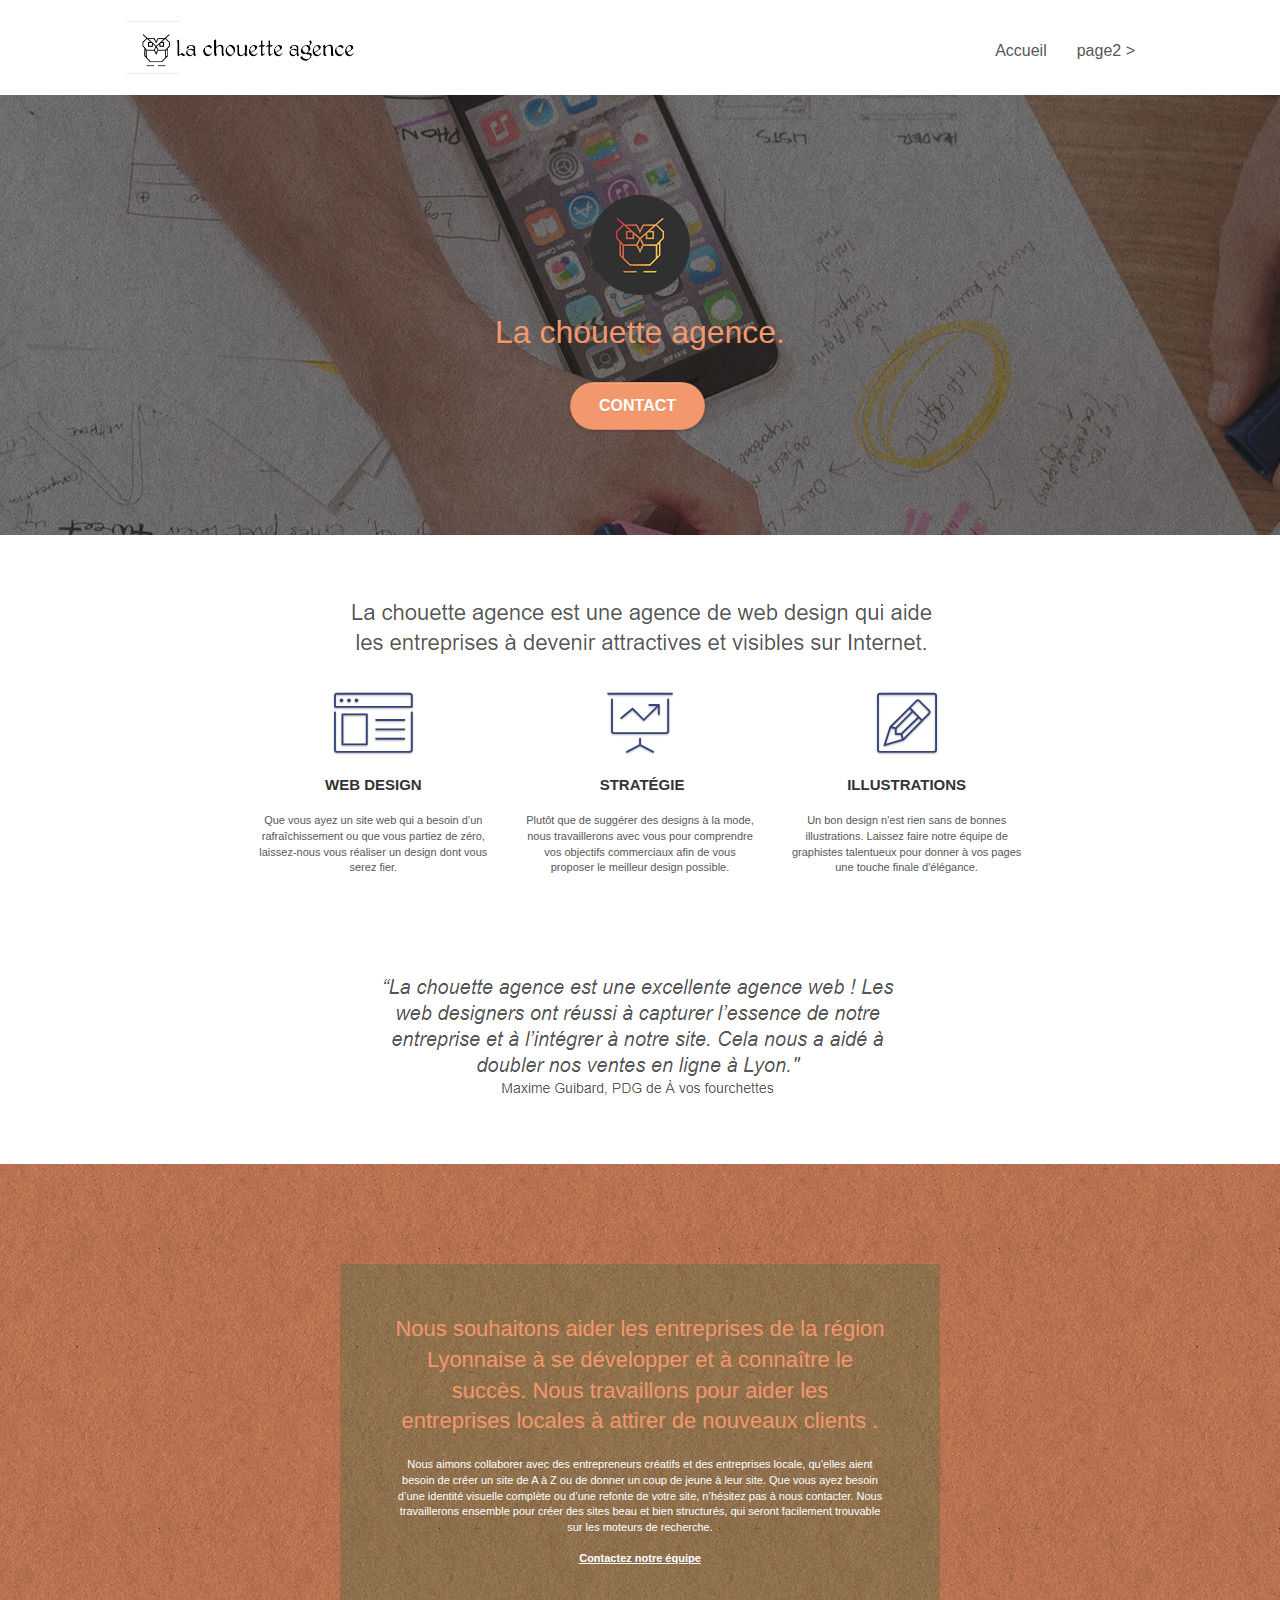
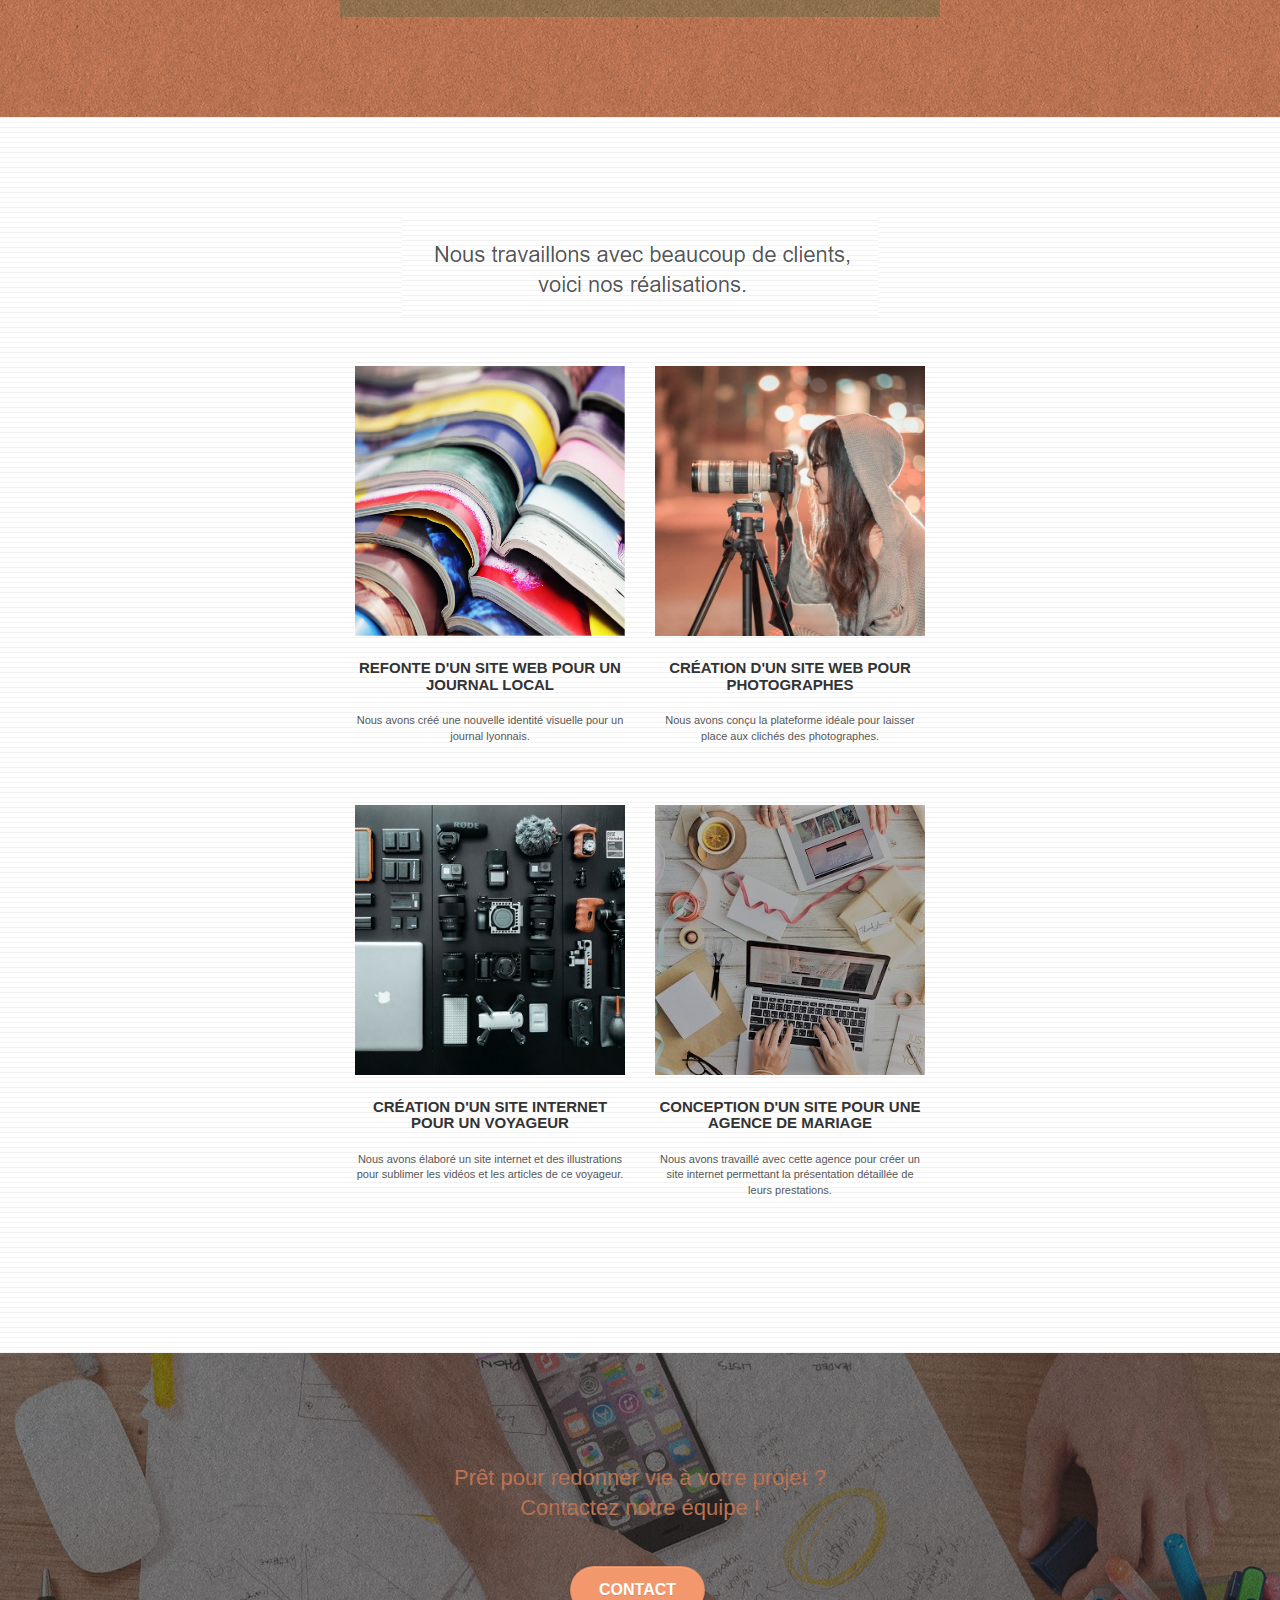
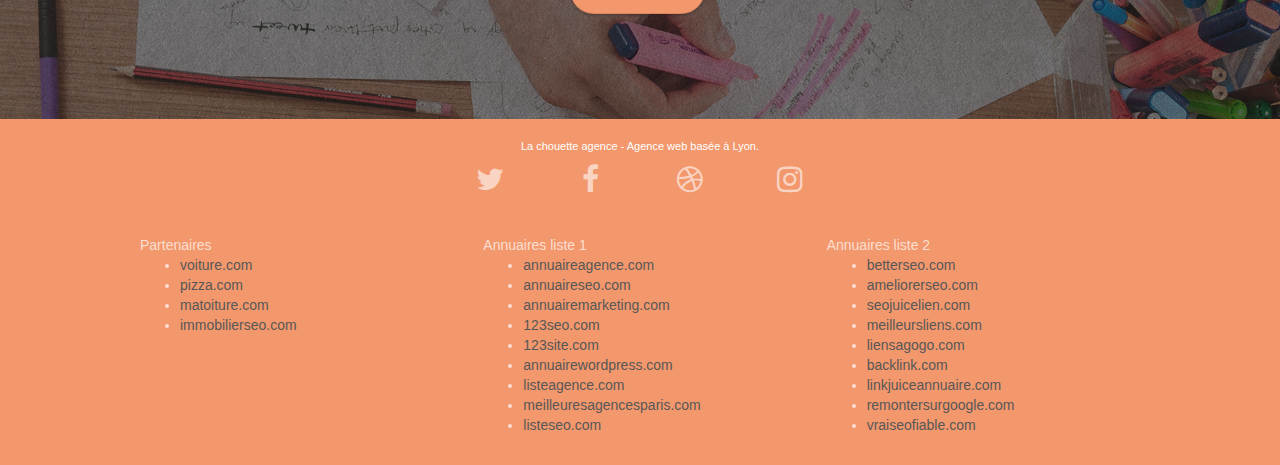
==== index.html @ 47a09cac "initial" ====
<!doctype html>
<html lang="Default">
<head>
    <meta charset="utf-8">
    <meta name="keywords" content="seo, google, site web, site internet, agence design paris, agence design, agence design,agence design,agence design,agence design,agence design,agence design,agence design,agence design">
    <meta name="description" content="">
    <meta name="viewport" content="width=device-width, initial-scale=1.0, viewport-fit=cover">
    <link rel="shortcut icon" type="image/png" href="favicon.jpg">
    
	<link rel="stylesheet" type="text/css" href="./css/bootstrap.css">
	<link rel="stylesheet" type="text/css" href="style.css">
	<link rel="stylesheet" type="text/css" href="./css/font-awesome.css">
	<link rel="stylesheet" type="text/css" href="./css/et-line.css">
	
    
	<script src="./js/jquery-2.1.0.js"></script>
	<script src="./js/bootstrap.js"></script>
	<script src="./js/blocs.js"></script>
	<script src="./js/jquery.touchSwipe.js" defer></script>
	<script src="./js/gmaps.js"></script>

    <title>.</title>

    
<!-- Analytics -->
 
<!-- Analytics END -->
    
</head>
<body>
<!-- Principal conteneur -->
<div class="page-container">
    
<!-- bloc-0 -->
<div class="bloc bgc-white l-bloc " id="bloc-0">
	<div class="container bloc-sm">

		<nav class="navbar row">
			<div class="navbar-header">
				<div class="keywords" style="color:#cccccc;font-size:1px;">Agence web à paris, stratégie web, web design, illustrations, design de site web, site web, web, internet, site internet, site</div>
				<a class="navbar-brand" href="index.html"><img src="img/la-chouette-agence.png" alt="paris web design logo agence web meilleure agence" height="40" /></a>
				<div class="keywords" style="color:#cccccc;font-size:1px;">Agence web à paris, stratégie web, web design, illustrations, design de site web, site web, web, internet, site internet, site</div>
				<button id="nav-toggle" type="button" class="ui-navbar-toggle navbar-toggle" data-toggle="collapse" data-target=".navbar-1">
					<span class="sr-only">Toggle navigation</span><span class="icon-bar"></span><span class="icon-bar"></span><span class="icon-bar"></span>
				</button>
			</div>
			<div class="collapse navbar-collapse navbar-1 special-dropdown-nav">
				<ul class="site-navigation nav navbar-nav">
					<li>
						<a href="index.html">Accueil</a>
					</li>
					<li>
					</li>
					<li>
						<a href="page2.html">page2 &gt;</a>
					</li>
				</ul>
			</div>
		</nav>
	</div>
</div>
<!-- bloc-0 END -->

<!-- bloc-1-presentation -->
<div class="bloc bgc-dark-slate-blue bg-banniere d-bloc bg-t-edge bloc-bg-texture texture-paper b-parallax" id="bloc-1-hero">
	<div class="container bloc-lg">
		<div class="row tight-width-whitespace">
			<div class="col-sm-12">
				<img src="img/logo.png" class="center-block image-resize-mode" width="100" alt="La chouette agence, agence web paris, création logo paris" />
				<h1 class="text-center hero-bloc-text tc-white ">
					La chouette agence.
				</h1>
				<div class="text-center">
					<a href="page2.html" class="btn btn-lg btn-clean btn-rd cta-hero btn-atomic-tangerine" id="cta-hero">Contact</a>
				</div>
			</div>
		</div>
	</div>
</div>
<!-- bloc-1-presentation END -->

<!-- bloc-2-services -->
<div class="bloc bgc-white l-bloc" id="bloc-2-services">
	<div class="container bloc-md">
		<div class="row">
			<div class="col-sm-12 text-center">
				<img alt="agence web, agence web paris, web design paris, stratégie web" src="img/title.png" />
			</div>
		</div>
		<div class="row voffset-lg med-width-whitespace">
			<div class="col-sm-4">
				<div class="text-center">
					<span class="et-icon-browser sm-shadow icon-dark-slate-blue icons icon-lg"></span>
				</div>
				<h3 class="mg-md text-center">
					Web design
				</h3>
				<p class="text-center ">
					Que vous ayez un site web qui a besoin d&rsquo;un rafraîchissement ou que vous partiez de zéro, laissez-nous vous réaliser un design dont vous serez fier.
				</p>
			</div>
			<div class="col-sm-4">
				<div class="text-center">
					<span class="et-icon-presentation sm-shadow icon-dark-slate-blue icons icon-lg"></span>
				</div>
				<h3 class="mg-md text-center">
					&nbsp;Stratégie
				</h3>
				<p class="text-center ">
					Plutôt que de suggérer des designs à la mode, nous travaillerons avec vous pour comprendre vos objectifs commerciaux afin de vous proposer le meilleur design possible.<br>
				</p>
			</div>
			<div class="col-sm-4">
				<div class="text-center">
					<span class="et-icon-edit sm-shadow icon-dark-slate-blue icons icon-lg"></span>
				</div>
				<h3 class="mg-md text-center">
					Illustrations
				</h3>
				<p class="text-center ">
					Un bon design n'est rien sans de bonnes illustrations. Laissez faire notre équipe de graphistes talentueux pour donner à vos pages une touche finale d'élégance.
				</p>
			</div>
		</div>
		<div class="row voffset-lg voffset">
			<div class="col-xs-12 col-md-8 col-md-offset-2 text-center">
				<img alt="agence web, agence web paris, web design paris, stratégie web" src="img/citation.png" />

			</div>
		</div>
	</div>
</div>
<!-- bloc-2-services END -->

<!-- bloc-3-what-i-do -->
<div class="bloc tc-white bgc-atomic-tangerine bg-presentation d-bloc bloc-bg-texture texture-paper b-parallax" id="bloc-3-what-i-do">
	<div class="container bloc-lg">
		<div class="row tight-width-whitespace black-background">
			<div class="col-sm-12">
				<h2 class="mg-md text-center tc-white">
					Nous souhaitons aider les entreprises de la région Lyonnaise à se développer et à connaître le succès. Nous travaillons pour aider les entreprises locales à attirer de nouveaux clients .<br>
				</h2>
				<p class="text-center white">
					Nous aimons collaborer avec des entrepreneurs créatifs et des entreprises locale, qu’elles aient besoin de créer un site de A à Z ou de donner un coup de jeune à leur site. Que vous ayez besoin d’une identité visuelle complète ou d’une refonte de votre site, n’hésitez pas à nous contacter. Nous travaillerons ensemble pour créer des sites beau et bien structurés, qui seront facilement trouvable sur les moteurs de recherche. <br><br><a class="ltc-white bold-link" href="page2.html">Contactez notre équipe</a><br>
				</p>
			</div>
		</div>
	</div>
</div>
<!-- bloc-3-what-i-do END -->

<!-- bloc-4-portfolio -->
<div class="bloc bgc-white bg-lines-h2-bg bg-repeat l-bloc" id="bloc-4-portfolio">
	<div class="container bloc-lg">
		<div class="row">
			<div class="col-sm-12 text-center">
				<img alt="agence web, agence web paris, web design paris, stratégie web" src="img/title2.png" />
			</div>
		</div>
		<div class="row tight-width-whitespace portfolio-row">
			<div class="col-sm-6">
				<a href="#" data-lightbox="img/1.jpg" data-gallery-id="gallery-1" data-caption="Refonte d'un site web pour un journal local" data-frame="snapshot-lb"><img src="img/1.jpg" alt="paris web design logo agence web meilleure agence et refonte site web journal" class="img-responsive portfolio-thumb" /></a>
				<h3 class="mg-md text-center">
					Refonte d'un site web pour un journal local
				</h3>
				<p class="text-center">
					Nous avons créé une nouvelle identité visuelle pour un journal lyonnais.
				</p>
			</div>
			<div class="col-sm-6">
				<a href="#" data-lightbox="img/2.jpg" data-gallery-id="gallery-1" data-caption="Création d'un site web pour photographes" data-frame="snapshot-lb"><img src="img/2.jpg" class="img-responsive portfolio-thumb" alt="paris web design logo agence web meilleure agence, Création d'un site web pour photographes" /></a>
				<h3 class="mg-md text-center">
					Création d'un site web pour photographes
				</h3>
				<p class="text-center">
					Nous avons conçu la plateforme idéale pour laisser place aux clichés des photographes.
				</p>
			</div>
		</div>
		<div class="row tight-width-whitespace portfolio-row">
			<div class="col-sm-6">
				<a href="#" data-lightbox="img/3.bmp" data-gallery-id="gallery-1" data-caption="Création d'un site internet pour un voyageur" data-frame="snapshot-lb"><img src="img/3.bmp" class="img-responsive portfolio-thumb" alt="paris web design logo agence web meilleure agence, Création d'un site web pour voyageur"/></a>
				<h3 class="mg-md text-center">
					Création d'un site internet pour un voyageur
				</h3>
				<p class="text-center">
					Nous avons élaboré un site internet et des illustrations pour sublimer les vidéos et les articles de ce voyageur.
				</p>
			</div>
			<div class="col-sm-6">
				<a href="#" data-lightbox="img/4.bmp" data-gallery-id="gallery-1" data-caption="Conception d'un site pour une agence de mariage" data-frame="snapshot-lb"><img src="img/4.bmp" class="img-responsive portfolio-thumb" alt="paris web design logo agence web meilleure agence, Création d'un site web pour agence de mariage" /></a>
				<h3 class="mg-md text-center">
					Conception d'un site pour une agence de mariage
				</h3>
				<p class="text-center">
					Nous avons travaillé avec cette agence pour créer un site internet permettant la présentation détaillée de leurs prestations.
				</p>
			</div>
		</div>
	</div>
</div>
<!-- bloc-4-portfolio END -->

<!-- bloc-5-cta -->
<div class="bloc bgc-dark-slate-blue bg-banniere d-bloc bloc-bg-texture texture-paper" id="bloc-5-cta">
	<div class="container bloc-lg">
		<div class="row">
			<h2 class="mg-md text-center tc-white">
				Prêt pour redonner vie à votre projet ?<br>Contactez notre équipe !
			</h2>
			<div class="col-sm-12 text-center">
				<a href="page2.html" class="btn btn-atomic-tangerine btn-clean btn-rd btn-lg cta-hero">Contact</a>
			</div>
		</div>
	</div>
</div>
<!-- bloc-5-cta END -->

<!-- Footer - bloc-8 -->
<div class="bloc bgc-atomic-tangerine d-bloc" id="bloc-8">
	<div class="container bloc-sm">
		<div class="row">
			<div class="col-sm-12">
				<p class="text-center white">
					La chouette agence - Agence web basée à Lyon.<br>
				</p>
				<div class="row row-no-gutters social">
					<div class="col-sm-3">
						<div class="text-center">
							<a class="social" href="index.html"><span class="fa fa-twitter icon-md"></span></a>
						</div>
					</div>
					<div class="col-sm-3">
						<div class="text-center">
							<a class="social" href="index.html"><span class="fa fa-facebook icon-md"></span></a>
						</div>
					</div>
					<div class="col-sm-3">
						<div class="text-center">
							<a class="social" href="index.html"><span class="fa fa-dribbble icon-md"></span></a>
						</div>
					</div>
					<div class="col-sm-3">
						<div class="text-center">
							<a class="social" href="index.html"><span class="fa fa-instagram icon-md"></span></a>
						</div>
					</div>
					<div class="keywords" style="color:#F3976C;">Agence web à paris, stratégie web, web design, illustrations, design de site web, site web, web, internet, site internet, site</div>
				</div>
				<div class="row">
					<div class="col-sm-4">
						Partenaires
							<ul>
								<li><a href="voiture.com">voiture.com</a></li>
								<li><a href="pizza.com">pizza.com</a></li>
								<li><a href="matoiture.com">matoiture.com</a></li>
								<li><a href="immobilierseo.com">immobilierseo.com</a></li>
							</ul>		
					</div>
					<div class="col-sm-4">
						Annuaires liste 1
						<ul>
							<li><a href="annuaireagence.com">annuaireagence.com</a></li>
							<li><a href="annuaireseo.com">annuaireseo.com</a></li>
							<li><a href="annuairemarketing.com">annuairemarketing.com</a></li>
							<li><a href="123seoture.com">123seo.com</a></li>
							<li><a href="123site.com">123site.com</a></li>
							<li><a href="annuairewordpress.com">annuairewordpress.com</a></li>
							<li><a href="listeagence.com">listeagence.com</a></li>
							<li><a href="meilleuresagencesparis.com">meilleuresagencesparis.com</a></li>
							<li><a href="listeseo.com">listeseo.com</a></li>
						</ul>
					</div>
					<div class="col-sm-4">
						Annuaires liste 2
						<ul>
							<li><a href="betterseo.com">betterseo.com</a></li>
							<li><a href="ameliorerseo.com">ameliorerseo.com</a></li>
							<li><a href="seojuicelien.com">seojuicelien.com</a></li>
							<li><a href="meilleursliens.com">meilleursliens.com</a></li>
							<li><a href="liensagogo.com">liensagogo.com</a></li>
							<li><a href="backlink.com">backlink.com</a></li>
							<li><a href="linkjuiceannuaire.com">linkjuiceannuaire.com</a></li>
							<li><a href="remontersurgoogle.com">remontersurgoogle.com</a></li>
							<li><a href="vraiseofiable.com">vraiseofiable.com</a></li>
						</ul>
					</div>
				</div>
			</div>
		</div>
	</div>
</div>
<!-- Footer - bloc-8 END -->

</div>
<!-- Principal conteneur END -->
    

</body>
</html>
---- style.css ----
body {
    margin: 0;
    padding: 0;
    background: #FFF;
    overflow-x: hidden;
    -webkit-font-smoothing: antialiased;
    -moz-osx-font-smoothing: grayscale;
}

a,
button {
    transition: all .3s ease-in-out;
    outline: none!important;
}

a:hover {
    text-decoration: none;
    cursor: pointer;
}

#page-loading-blocs-notifaction {
    position: fixed;
    top: 0;
    bottom: 0;
    width: 100%;
    z-index: 100000;
    background: #FFFFFF url("img/pageload-spinner.gif") no-repeat center center;
}

.bloc {
    width: 100%;
    clear: both;
    background: 50% 50% no-repeat;
    padding: 0 50px;
    -webkit-background-size: cover;
    -moz-background-size: cover;
    -o-background-size: cover;
    background-size: cover;
    position: relative;
}

.bloc .container {
    padding-left: 0;
    padding-right: 0;
}

.bloc-lg {
    padding: 100px 50px;
}

.bloc-md {
    padding: 50px;
}

.bloc-sm {
    padding: 20px 50px;
}

.bg-center,
.bg-l-edge,
.bg-r-edge,
.bg-t-edge,
.bg-b-edge,
.bg-tl-edge,
.bg-bl-edge,
.bg-tr-edge,
.bg-br-edge,
.bg-repeat {
    -webkit-background-size: auto!important;
    -moz-background-size: auto!important;
    -o-background-size: auto!important;
    background-size: auto!important;
}

.bg-repeat {
    background: repeat;
}

.bg-t-edge {
    background: top no-repeat;
}

.bloc-bg-texture::before {
    content: "";
    background-size: 2px 2px;
    position: absolute;
    top: 0;
    bottom: 0;
    left: 0;
    right: 0;
}

.texture-paper::before {
    background: url("img/texture-paper.png");
    background-size: 280px 280px;
}

.b-parallax {
    background-attachment: fixed;
}

.d-bloc {
    color: rgba(255, 255, 255, .7);
}

.d-bloc button:hover {
    color: rgba(255, 255, 255, .9);
}

.d-bloc .icon-round,
.d-bloc .icon-square,
.d-bloc .icon-rounded,
.d-bloc .icon-semi-rounded-a,
.d-bloc .icon-semi-rounded-b {
    border-color: rgba(255, 255, 255, .9);
}

.d-bloc .divider-h span {
    border-color: rgba(255, 255, 255, .2);
}

.d-bloc .a-btn,
.d-bloc .navbar a,
.d-bloc .navbar-brand,
.d-bloc a .icon-sm,
.d-bloc a .icon-md,
.d-bloc a .icon-lg,
.d-bloc a .icon-xl,
.d-bloc h1 a,
.d-bloc h2 a,
.d-bloc h3 a,
.d-bloc h4 a,
.d-bloc h5 a,
.d-bloc h6 a,
.d-bloc p a {
    color: rgba(255, 255, 255, .6);
}

.d-bloc .a-btn:hover,
.d-bloc .navbar a:hover,
.d-bloc .navbar-brand:hover,
.d-bloc a:hover .icon-sm,
.d-bloc a:hover .icon-md,
.d-bloc a:hover .icon-lg,
.d-bloc a:hover .icon-xl,
.d-bloc h1 a:hover,
.d-bloc h2 a:hover,
.d-bloc h3 a:hover,
.d-bloc h4 a:hover,
.d-bloc h5 a:hover,
.d-bloc h6 a:hover,
.d-bloc p a:hover {
    color: rgba(255, 255, 255, 1);
}

.d-bloc .navbar-toggle .icon-bar {
    background: rgba(255, 255, 255, 1);
}

.d-bloc .btn-wire,
.d-bloc .btn-wire:hover {
    color: rgba(255, 255, 255, 1);
    border-color: rgba(255, 255, 255, 1);
}

.d-bloc .panel {
    color: rgba(0, 0, 0, .5);
}

.d-bloc .panel button:hover {
    color: rgba(0, 0, 0, .7);
}

.d-bloc .panel icon {
    border-color: rgba(0, 0, 0, .7);
}

.d-bloc .panel .divider-h span {
    border-color: rgba(0, 0, 0, .1);
}

.d-bloc .panel .a-btn {
    color: rgba(0, 0, 0, .6);
}

.d-bloc .panel .a-btn:hover {
    color: rgba(0, 0, 0, 1);
}

.d-bloc .panel .btn-wire,
.d-bloc .panel .btn-wire:hover {
    color: rgba(0, 0, 0, .7);
    border-color: rgba(0, 0, 0, .3);
}

.d-bloc .panel,
.l-bloc {
    color: rgba(0, 0, 0, .5);
}

.d-bloc .panel button:hover,
.l-bloc button:hover {
    color: rgba(0, 0, 0, .7);
}

.l-bloc .icon-round,
.l-bloc .icon-square,
.l-bloc .icon-rounded,
.l-bloc .icon-semi-rounded-a,
.l-bloc .icon-semi-rounded-b {
    border-color: rgba(0, 0, 0, .7);
}

.d-bloc .panel .divider-h span,
.l-bloc .divider-h span {
    border-color: rgba(0, 0, 0, .1);
}

.d-bloc .panel .a-btn,
.l-bloc .a-btn,
.l-bloc .navbar a,
.l-bloc .navbar-brand,
.l-bloc a .icon-sm,
.l-bloc a .icon-md,
.l-bloc a .icon-lg,
.l-bloc a .icon-xl,
.l-bloc h1 a,
.l-bloc h2 a,
.l-bloc h3 a,
.l-bloc h4 a,
.l-bloc h5 a,
.l-bloc h6 a,
.l-bloc p a {
    color: rgba(0, 0, 0, .6);
}

.d-bloc .panel .a-btn:hover,
.l-bloc .a-btn:hover,
.l-bloc .navbar a:hover,
.l-bloc .navbar-brand:hover,
.l-bloc a:hover .icon-sm,
.l-bloc a:hover .icon-md,
.l-bloc a:hover .icon-lg,
.l-bloc a:hover .icon-xl,
.l-bloc h1 a:hover,
.l-bloc h2 a:hover,
.l-bloc h3 a:hover,
.l-bloc h4 a:hover,
.l-bloc h5 a:hover,
.l-bloc h6 a:hover,
.l-bloc p a:hover {
    color: rgba(0, 0, 0, 1);
}

.l-bloc .navbar-toggle .icon-bar {
    color: rgba(0, 0, 0, .6);
}

.d-bloc .panel .btn-wire,
.d-bloc .panel .btn-wire:hover,
.l-bloc .btn-wire,
.l-bloc .btn-wire:hover {
    color: rgba(0, 0, 0, .7);
    border-color: rgba(0, 0, 0, .3);
}

.voffset {
    margin-top: 30px;
}

.voffset-lg {
    margin-top: 80px;
}

.row-no-gutters {
    margin-right: 0;
    margin-left: 0;
}

.row.row-no-gutters > [class^="col-"],
.row.row-no-gutters > [class*=" col-"] {
    padding-right: 0;
    padding-left: 0;
}

#bloc-1-hero h1 {
    font-size: 32px;
}

.navbar {
    margin-bottom: 0;
    z-index: 1;
}

.navbar-brand {
    height: auto;
    padding: 3px 15px;
    font-size: 25px;
    font-weight: normal;
    font-weight: 600;
    line-height: 44px;
}

.navbar-brand img {
    max-height: 200px;
    margin: 0 5px 0 0;
    display: inline;
}

.navbar-brand img[src$=svg] {
    min-width: 100px;
}

.nav-center .navbar-brand img {
    margin: 0;
}

.navbar .nav {
    padding-top: 2px;
    margin-right: -16px;
    float: right;
    z-index: 1;
}

.nav > li {
    float: left;
    margin-top: 4px;
    font-size: 16px;
}

.navbar-nav .open .dropdown-menu > li > a {
    text-align: inherit;
}

.nav > li a:hover,
.nav > li a:focus {
    background: transparent;
}

.navbar-toggle {
    margin: 10px 10px 0 0;
    border: 0px;
}

.navbar-toggle:hover {
    background: transparent!important;
}

.navbar-toggle .icon-bar {
    background-color: rgba(0, 0, 0, .5);
    width: 26px;
}

.nav-invert .navbar .nav {
    float: left;
}

.nav-invert .navbar-header,
.nav-invert .navbar-brand {
    float: right;
    position: relative;
    z-index: 2;
}

@media (min-width: 768px) {
    .site-navigation {
        position: absolute;
        top: 50%;
        right: 20px;
        transform: translate(0, -50%);
        -webkit-transform: translateY(-50%);
    }
    .nav > li .dropdown-menu a,
    .nav > li .dropdown-menu a:hover {
        color: #484848;
    }
    .nav-invert .site-navigation {
        left: 0;
        right: 0;
    }
    .nav-center {
        text-align: center;
    }
    .nav-center .navbar-header {
        width: 100%;
    }
    .nav-center .navbar-header,
    .nav-center .navbar-brand,
    .nav-center .nav > li {
        float: none;
        display: inline-block;
    }
    .nav-center .site-navigation {
        position: relative;
        width: 100%;
        right: 0;
        margin-right: 0px;
        margin-top: 20px;
    }
    .nav-center.mini-nav .navbar-toggle {
        float: none;
        margin: 10px auto 0;
    }
}

.nav > li > .dropdown a {
    background: none!important;
    display: block;
    padding: 14px 15px;
}

nav .caret {
    margin: 0 5px;
}

.dropdown-menu .dropdown-menu {
    top: -8px;
    left: 100%;
}

.dropdown-menu .dropmenu-flow-right {
    top: 100%;
    left: 0;
    margin-left: -1px;
    border-top-left-radius: 0;
    border-top-right-radius: 0;
}

.dropdown-menu .dropdown span {
    border: 4px solid black;
    border-top-color: transparent;
    border-right-color: transparent;
    border-bottom-color: transparent;
    margin: 6px -5px 0 0!important;
    float: right;
}

.mg-md {
    margin-top: 10px;
    margin-bottom: 20px;
}

.mg-lg {
    margin-top: 10px;
    margin-bottom: 40px;
}

.btn {
    margin: 0 5px 5px 0;
}

.btn.pull-right {
    margin: 0 0 5px 5px;
}

.btn-d,
.btn-d:hover,
.btn-d:focus {
    color: #FFF;
    background: rgba(0, 0, 0, .3);
}

button {
    outline: none!important;
}

.btn-rd {
    border-radius: 40px;
}

.btn-clean {
    border: 1px solid rgba(0, 0, 0, .08);
    border-bottom-color: rgba(0, 0, 0, .1);
    text-shadow: 0 1px 0 rgba(0, 0, 1, .1);
    box-shadow: 0 1px 3px rgba(0, 0, 1, .25), inset 0 1px 0 0 rgba(255, 255, 255, .15);
}

.icon-md {
    font-size: 30px!important;
}

.icon-lg {
    font-size: 60px!important;
}

.sm-shadow {
    text-shadow: 0 1px 2px rgba(0, 0, 0, .3);
}

.panel-sq,
.panel-sq .panel-heading,
.panel-sq .panel-footer {
    border-radius: 0;
}

.panel-rd {
    border-radius: 30px;
}

.panel-rd .panel-heading {
    border-radius: 29px 29px 0 0;
}

.panel-rd .panel-footer {
    border-radius: 0 0 29px 29px;
}

.form-control {
    border-color: rgba(0, 0, 0, .1);
    box-shadow: none;
}

.scrollToTop {
    width: 40px;
    height: 40px;
    position: fixed;
    bottom: 20px;
    right: 20px;
    opacity: 0;
    z-index: 500;
    transition: all .3s ease-in-out;
}

.scrollToTop span {
    margin-top: 6px;
}

.showScrollTop {
    font-size: 14px;
    opacity: 1;
}

a[data-lightbox] {
    position: relative;
    display: block;
    text-align: center;
}

a[data-lightbox]:hover::before {
    content: "+";
    font-family: "HelveticaNeue-Light", "Helvetica Neue Light", "Helvetica Neue", Helvetica, Arial;
    font-size: 32px;
    width: 50px;
    height: 50px;
    margin-left: -25px;
    border-radius: 50%;
    background: rgba(0, 0, 0, .6);
    color: #FFF;
    font-weight: 100;
    z-index: 1;
    position: absolute;
    top: 50%;
    transform: translateY(-50%);
    -webkit-transform: translateY(-50%);
}

a[data-lightbox]:hover img {
    opacity: 0.6;
    -webkit-animation-fill-mode: none;
    animation-fill-mode: none;
}

#lightbox-modal {
    display: flex;
    align-items: center;
}

#lightbox-modal .modal-dialog {
    width: 90%;
    max-width: 900px;
    margin: 0 auto 0;
}

#lightbox-modal .modal-dialog img {
    max-height: 90vh;
    margin: 0 auto;
}

.lightbox-caption {
    padding: 20px;
    color: #FFF;
    background: rgba(0, 0, 0, .5);
    position: absolute;
    left: 15px;
    right: 15px;
    bottom: 5px;
}

.close-lightbox {
    color: #FFF;
    font-size: 30px;
    position: absolute;
    top: 20px;
    right: 20px;
    z-index: 20;
    background: rgba(0, 0, 0, .5);
    border: none;
    line-height: 30px;
    padding: 0 9px 5px;
    opacity: 0.3;
}

.close-lightbox:hover,
.next-lightbox:hover,
.prev-lightbox:hover {
    opacity: 1.0;
    color: #FFF;
}

.next-lightbox,
.prev-lightbox {
    font-size: 20px;
    color: rgba(255, 255, 255, .9);
    background: rgba(0, 0, 0, .5);
    transition: all .2s ease-in-out;
    position: absolute;
    top: 45%;
    z-index: 1;
    opacity: 0.4;
}

.next-lightbox {
    padding: 6px 8px 1px 13px;
    right: 25px;
}

.prev-lightbox {
    padding: 6px 13px 1px 10px;
    left: 25px;
}

.snapshot-lb .modal-body {
    padding-bottom: 45px;
}

.snapshot-lb .lightbox-caption {
    padding: 0;
    color: rgba(0, 0, 0, .5);
    background: none;
}

h1,
h2,
h3,
h4,
h5,
h6,
p,
label,
.btn,
a {
    font-family: "helvetica";
    font-weight: 400;
    color: #575757!important;
}

.container {
    max-width: 1000px;
}

.hero-bloc-text {
    font-size: 38px;
}

.hero-bloc-text-sub {
    font-size: 36px;
}

.statement-bloc-text {
    line-height: 26px;
    font-style: italic;
    font-size: 20px;
    text-align: center;
    font-weight: lighter;
    max-width: 520px;
    margin: auto auto auto auto;
}

p {
    font-size: 11px;
}

.tight-width-whitespace {
    max-width: 600px;
    margin: auto auto auto auto;
}

.h1 {
    font-size: 20px;
    font-family: "Open Sans";
}

.cta-hero {
    margin-top: 22px;
    color: #FFFFFF!important;
    text-transform: uppercase;
    padding: 12px 28px 12px 28px;
    font-size: 16px;
    font-weight: 700;
}

.social {
    max-width: 400px;
    margin: auto auto auto auto;
}

h2 {
    font-size: 22px;
    line-height: 1.4em;
}

h3 {
    font-size: 15px;
    text-transform: uppercase;
    font-weight: 700;
    color: #333333!important;
}

.med-width-whitespace {
    max-width: 800px;
    margin: auto auto auto auto;
    box-shadow: 0px 0px 0px #000000;
}

h1 {
    color: #333333!important;
}

h4 {
    color: #333333!important;
}

.icons {
    margin-bottom: 14px;
    margin-top: 24px;
}

.white {
    color: #FFFFFF!important;
}

.portfolio-thumb {
    margin-bottom: 24px;
}

.portfolio-row {
    margin-bottom: 44px;
    margin-top: 50px;
}

.avatar {
    box-shadow: 0px 4px 9px rgba(0, 0, 0, 0.3);
}

.black-background {
    background-color: rgba(165, 147, 99, 0.7);
    padding: 40px 40px 40px 40px;
}

.bold-link {
    font-weight: 900;
    text-decoration: underline!important;
}

.bgc-white {
    background-color: #FFFFFF;
}

.bgc-dark-slate-blue {
    background-color: #364577;
}

.bgc-atomic-tangerine {
    background-color: #F3976C;
}

.tc-white {
    color: #F3976C!important;     /*##########*/
}

.btn-atomic-tangerine {
    background: #F3976C;
    color: #FFFFFF!important;
}

.btn-atomic-tangerine:hover {
    background: #c27956!important;
    color: #FFFFFF!important;
}

.ltc-white {
    color: #FFFFFF!important;
}

.ltc-white:hover {
    color: #cccccc!important;
}

.ltc-atomic-tangerine {
    color: #F3976C!important;
}

.ltc-atomic-tangerine:hover {
    color: #c27956!important;
}

.icon-dark-slate-blue {
    color: #364577!important;
    border-color: #364577!important;
}

.bg-dots-bg {
    background-image: url("img/dots-bg.png");
}

.bg-lines-h2-bg {
    background-image: url("img/lines-h2-bg.png");
}

.bg-banniere {
    background-image: url("img/la-chouette-agence-banniere.jpg");
}

.bg-presentation {
    background-image: url("img/image-de-presentation.bmp");
}

@media (max-width: 1024px) {
    .bloc {
        padding-left: 20px;
        padding-right: 20px;
    }
    .bloc.full-width-bloc,
    .bloc-tile-2.full-width-bloc .container,
    .bloc-tile-3.full-width-bloc .container,
    .bloc-tile-4.full-width-bloc .container {
        padding-left: 0;
        padding-right: 0;
    }
}

@media (max-width: 992px) and (min-width: 768px) {
    .navbar .nav {
        max-width: 80%
    }
    .nav-center.navbar .nav {
        max-width: 100%
    }
}

@media only screen and (min-device-width: 768px) and (max-device-width: 1024px) and (orientation: landscape) {
    .b-parallax {
        background-attachment: scroll;
    }
}

@media only screen and (min-device-width: 1024px) and (max-device-width: 1366px) and (-webkit-min-device-pixel-ratio: 1.5) {
    .b-parallax {
        background-attachment: scroll;
    }
}

@media (max-width: 991px) {
    .container {
        width: 100%;
    }
    .b-parallax {
        background-attachment: scroll;
    }
    .page-container,
    #hero-bloc {
        overflow-x: hidden;
        position: relative;
    }
    .bloc {
        padding-left: constant(safe-area-inset-left);
        padding-right: constant(safe-area-inset-right);
    }
    .bloc-group,
    .bloc-group .bloc {
        display: block;
        width: 100%;
    }
    .bloc-fill-screen .fill-bloc-top-edge,
    .bloc-fill-screen .fill-bloc-bottom-edge {
        padding: 0 20px;
        padding-left: constant(safe-area-inset-left);
        padding-right: constant(safe-area-inset-right);
    }
}

@media (max-width: 767px) {
    .page-container {
        overflow-x: hidden;
        position: relative;
    }
    h1,
    h2,
    h3,
    h4,
    h5,
    h6,
    p,
    #disqus_thread {
        padding-left: 10px!important;
        padding-right: 10px!important;
    }
    .b-parallax {
        background-attachment: scroll;
    }
    .navbar .nav {
        padding-top: 0;
        border-top: 1px solid rgba(0, 0, 0, .2);
        float: none!important;
    }
    .navbar.row {
        margin-left: 0;
        margin-right: 0;
    }
    .site-navigation {
        position: inherit;
        transform: none;
        -webkit-transform: none;
        -ms-transform: none;
    }
    .nav > li {
        margin-top: 0;
        border-bottom: 1px solid rgba(0, 0, 0, .1);
        background: rgba(0, 0, 0, .05);
        text-align: left;
        padding-left: 15px;
        width: 100%;
    }
    .nav > li:hover {
        background: rgba(0, 0, 0, .08);
    }
    .dropdown .dropdown a .caret {
        float: none;
        margin: 5px 0 0 10px!important;
        border: 4px solid black;
        border-bottom-color: transparent;
        border-right-color: transparent;
        border-left-color: transparent;
    }
    #hero-bloc .navbar .nav {
        background: rgba(0, 0, 0, .8);
    }
    #hero-bloc .navbar .nav a {
        color: rgba(255, 255, 255, .6);
    }
    .hero {
        padding: 50px 0;
    }
    .hero-nav {
        left: -1px;
        right: -1px;
    }
    .navbar-collapse {
        padding: 0;
        overflow-x: hidden;
        -webkit-box-shadow: none;
        box-shadow: none;
    }
    .navbar-brand img {
        max-height: 40px;
        width: auto;
    }
    .nav-invert .navbar-header {
        float: none;
        width: 100%;
    }
    .nav-invert .navbar-toggle {
        float: left;
        margin-left: 10px;
    }
    .bloc {
        padding-left: 0;
        padding-right: 0;
    }
    .bloc-xxl,
    .bloc-xl,
    .bloc-lg {
        padding: 40px 0;
    }
    .bloc-sm,
    .bloc-md {
        padding-left: 0;
        padding-right: 0;
    }
    .bloc-tile-2 .container,
    .bloc-tile-3 .container,
    .bloc-tile-4 .container,
    .bloc-fill-screen .fill-bloc-top-edge,
    .bloc-fill-screen .fill-bloc-bottom-edge {
        padding-left: 0;
        padding-right: 0;
    }
    .a-block {
        padding: 0 10px;
    }
    .btn-dwn {
        display: none;
    }
    .voffset {
        margin-top: 5px;
    }
    .voffset-md {
        margin-top: 20px;
    }
    .voffset-lg {
        margin-top: 30px;
    }
    form {
        padding: 5px;
    }
    .close-lightbox {
        display: inline-block;
    }
    .blocsapp-device-iphone5 {
        background-size: 216px 425px;
        padding-top: 60px;
        width: 216px;
        height: 425px;
    }
    .blocsapp-device-iphone5 img {
        width: 180px;
        height: 320px;
    }
}

@media (max-width: 400px) {
    .bloc {
        padding-left: 0;
        padding-right: 0;
    }
}

@media (max-width: 767px) {
    .bloc-mob-center-text {
        text-align: center;
    }
}
---- css/et-line.css ----
@font-face {
    font-family: et-line;
    src: url(../fonts/et-line.eot);
    src: url(../fonts/et-line.eot?#iefix) format('embedded-opentype'), url(../fonts/et-line.woff) format('woff'), url(../fonts/et-line.ttf) format('truetype'), url(../fonts/et-line.svg#et-line) format('svg');
    font-weight: 400;
    font-style: normal
}

.et-icon-adjustments,
.et-icon-alarmclock,
.et-icon-anchor,
.et-icon-aperture,
.et-icon-attachment,
.et-icon-bargraph,
.et-icon-basket,
.et-icon-beaker,
.et-icon-bike,
.et-icon-book-open,
.et-icon-briefcase,
.et-icon-browser,
.et-icon-calendar,
.et-icon-camera,
.et-icon-caution,
.et-icon-chat,
.et-icon-circle-compass,
.et-icon-clipboard,
.et-icon-clock,
.et-icon-cloud,
.et-icon-compass,
.et-icon-desktop,
.et-icon-dial,
.et-icon-document,
.et-icon-documents,
.et-icon-download,
.et-icon-dribbble,
.et-icon-edit,
.et-icon-envelope,
.et-icon-expand,
.et-icon-facebook,
.et-icon-flag,
.et-icon-focus,
.et-icon-gears,
.et-icon-genius,
.et-icon-gift,
.et-icon-global,
.et-icon-globe,
.et-icon-googleplus,
.et-icon-grid,
.et-icon-happy,
.et-icon-hazardous,
.et-icon-heart,
.et-icon-hotairballoon,
.et-icon-hourglass,
.et-icon-key,
.et-icon-laptop,
.et-icon-layers,
.et-icon-lifesaver,
.et-icon-lightbulb,
.et-icon-linegraph,
.et-icon-linkedin,
.et-icon-lock,
.et-icon-magnifying-glass,
.et-icon-map,
.et-icon-map-pin,
.et-icon-megaphone,
.et-icon-mic,
.et-icon-mobile,
.et-icon-newspaper,
.et-icon-notebook,
.et-icon-paintbrush,
.et-icon-paperclip,
.et-icon-pencil,
.et-icon-phone,
.et-icon-picture,
.et-icon-pictures,
.et-icon-piechart,
.et-icon-presentation,
.et-icon-pricetags,
.et-icon-printer,
.et-icon-profile-female,
.et-icon-profile-male,
.et-icon-puzzle,
.et-icon-quote,
.et-icon-recycle,
.et-icon-refresh,
.et-icon-ribbon,
.et-icon-rss,
.et-icon-sad,
.et-icon-scissors,
.et-icon-scope,
.et-icon-search,
.et-icon-shield,
.et-icon-speedometer,
.et-icon-strategy,
.et-icon-streetsign,
.et-icon-tablet,
.et-icon-target,
.et-icon-telescope,
.et-icon-toolbox,
.et-icon-tools,
.et-icon-tools-2,
.et-icon-trophy,
.et-icon-tumblr,
.et-icon-twitter,
.et-icon-upload,
.et-icon-video,
.et-icon-wallet,
.et-icon-wine {
    font-family: et-line;
    speak: none;
    font-style: normal;
    font-weight: 400;
    font-variant: normal;
    text-transform: none;
    line-height: 1;
    -webkit-font-smoothing: antialiased;
    -moz-osx-font-smoothing: grayscale;
    display: inline-block
}

.et-icon-mobile:before {
    content: "\e000"
}

.et-icon-laptop:before {
    content: "\e001"
}

.et-icon-desktop:before {
    content: "\e002"
}

.et-icon-tablet:before {
    content: "\e003"
}

.et-icon-phone:before {
    content: "\e004"
}

.et-icon-document:before {
    content: "\e005"
}

.et-icon-documents:before {
    content: "\e006"
}

.et-icon-search:before {
    content: "\e007"
}

.et-icon-clipboard:before {
    content: "\e008"
}

.et-icon-newspaper:before {
    content: "\e009"
}

.et-icon-notebook:before {
    content: "\e00a"
}

.et-icon-book-open:before {
    content: "\e00b"
}

.et-icon-browser:before {
    content: "\e00c"
}

.et-icon-calendar:before {
    content: "\e00d"
}

.et-icon-presentation:before {
    content: "\e00e"
}

.et-icon-picture:before {
    content: "\e00f"
}

.et-icon-pictures:before {
    content: "\e010"
}

.et-icon-video:before {
    content: "\e011"
}

.et-icon-camera:before {
    content: "\e012"
}

.et-icon-printer:before {
    content: "\e013"
}

.et-icon-toolbox:before {
    content: "\e014"
}

.et-icon-briefcase:before {
    content: "\e015"
}

.et-icon-wallet:before {
    content: "\e016"
}

.et-icon-gift:before {
    content: "\e017"
}

.et-icon-bargraph:before {
    content: "\e018"
}

.et-icon-grid:before {
    content: "\e019"
}

.et-icon-expand:before {
    content: "\e01a"
}

.et-icon-focus:before {
    content: "\e01b"
}

.et-icon-edit:before {
    content: "\e01c"
}

.et-icon-adjustments:before {
    content: "\e01d"
}

.et-icon-ribbon:before {
    content: "\e01e"
}

.et-icon-hourglass:before {
    content: "\e01f"
}

.et-icon-lock:before {
    content: "\e020"
}

.et-icon-megaphone:before {
    content: "\e021"
}

.et-icon-shield:before {
    content: "\e022"
}

.et-icon-trophy:before {
    content: "\e023"
}

.et-icon-flag:before {
    content: "\e024"
}

.et-icon-map:before {
    content: "\e025"
}

.et-icon-puzzle:before {
    content: "\e026"
}

.et-icon-basket:before {
    content: "\e027"
}

.et-icon-envelope:before {
    content: "\e028"
}

.et-icon-streetsign:before {
    content: "\e029"
}

.et-icon-telescope:before {
    content: "\e02a"
}

.et-icon-gears:before {
    content: "\e02b"
}

.et-icon-key:before {
    content: "\e02c"
}

.et-icon-paperclip:before {
    content: "\e02d"
}

.et-icon-attachment:before {
    content: "\e02e"
}

.et-icon-pricetags:before {
    content: "\e02f"
}

.et-icon-lightbulb:before {
    content: "\e030"
}

.et-icon-layers:before {
    content: "\e031"
}

.et-icon-pencil:before {
    content: "\e032"
}

.et-icon-tools:before {
    content: "\e033"
}

.et-icon-tools-2:before {
    content: "\e034"
}

.et-icon-scissors:before {
    content: "\e035"
}

.et-icon-paintbrush:before {
    content: "\e036"
}

.et-icon-magnifying-glass:before {
    content: "\e037"
}

.et-icon-circle-compass:before {
    content: "\e038"
}

.et-icon-linegraph:before {
    content: "\e039"
}

.et-icon-mic:before {
    content: "\e03a"
}

.et-icon-strategy:before {
    content: "\e03b"
}

.et-icon-beaker:before {
    content: "\e03c"
}

.et-icon-caution:before {
    content: "\e03d"
}

.et-icon-recycle:before {
    content: "\e03e"
}

.et-icon-anchor:before {
    content: "\e03f"
}

.et-icon-profile-male:before {
    content: "\e040"
}

.et-icon-profile-female:before {
    content: "\e041"
}

.et-icon-bike:before {
    content: "\e042"
}

.et-icon-wine:before {
    content: "\e043"
}

.et-icon-hotairballoon:before {
    content: "\e044"
}

.et-icon-globe:before {
    content: "\e045"
}

.et-icon-genius:before {
    content: "\e046"
}

.et-icon-map-pin:before {
    content: "\e047"
}

.et-icon-dial:before {
    content: "\e048"
}

.et-icon-chat:before {
    content: "\e049"
}

.et-icon-heart:before {
    content: "\e04a"
}

.et-icon-cloud:before {
    content: "\e04b"
}

.et-icon-upload:before {
    content: "\e04c"
}

.et-icon-download:before {
    content: "\e04d"
}

.et-icon-target:before {
    content: "\e04e"
}

.et-icon-hazardous:before {
    content: "\e04f"
}

.et-icon-piechart:before {
    content: "\e050"
}

.et-icon-speedometer:before {
    content: "\e051"
}

.et-icon-global:before {
    content: "\e052"
}

.et-icon-compass:before {
    content: "\e053"
}

.et-icon-lifesaver:before {
    content: "\e054"
}

.et-icon-clock:before {
    content: "\e055"
}

.et-icon-aperture:before {
    content: "\e056"
}

.et-icon-quote:before {
    content: "\e057"
}

.et-icon-scope:before {
    content: "\e058"
}

.et-icon-alarmclock:before {
    content: "\e059"
}

.et-icon-refresh:before {
    content: "\e05a"
}

.et-icon-happy:before {
    content: "\e05b"
}

.et-icon-sad:before {
    content: "\e05c"
}

.et-icon-facebook:before {
    content: "\e05d"
}

.et-icon-twitter:before {
    content: "\e05e"
}

.et-icon-googleplus:before {
    content: "\e05f"
}

.et-icon-rss:before {
    content: "\e060"
}

.et-icon-tumblr:before {
    content: "\e061"
}

.et-icon-linkedin:before {
    content: "\e062"
}

.et-icon-dribbble:before {
    content: "\e063"
}
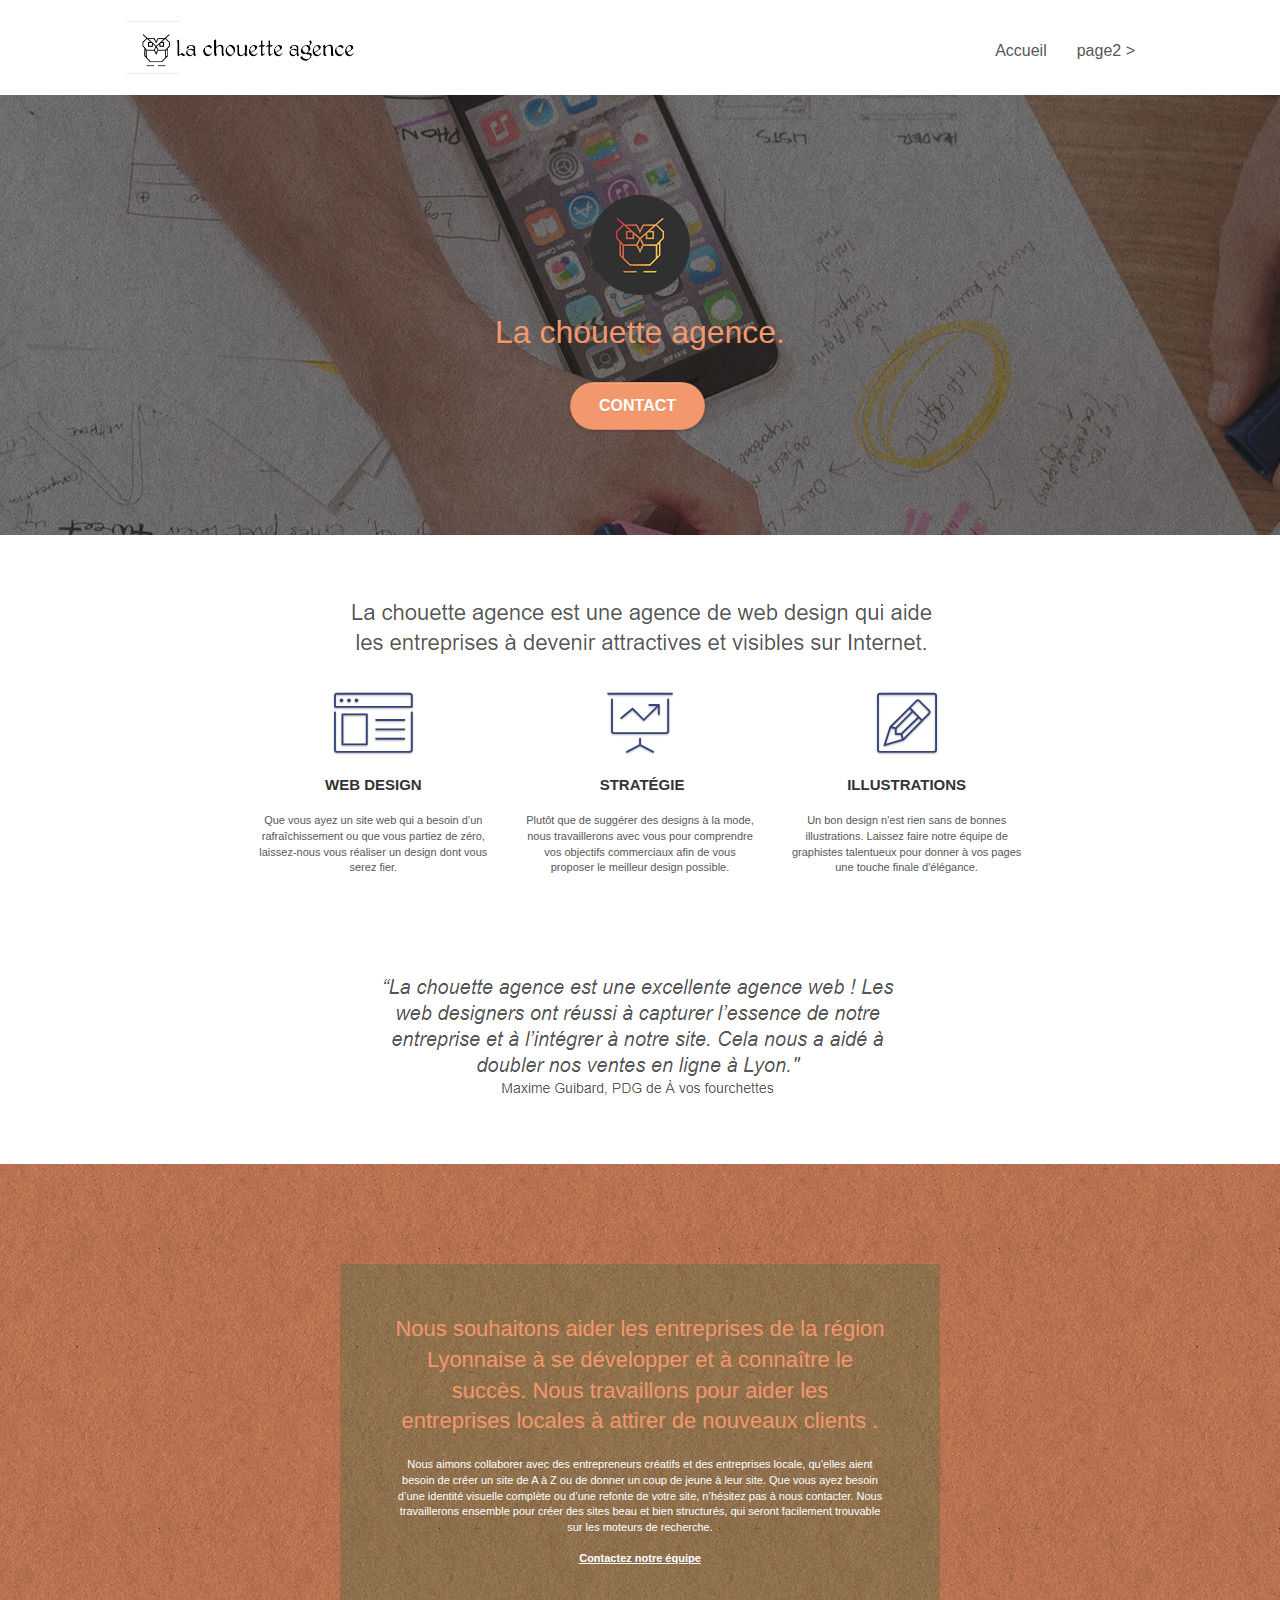
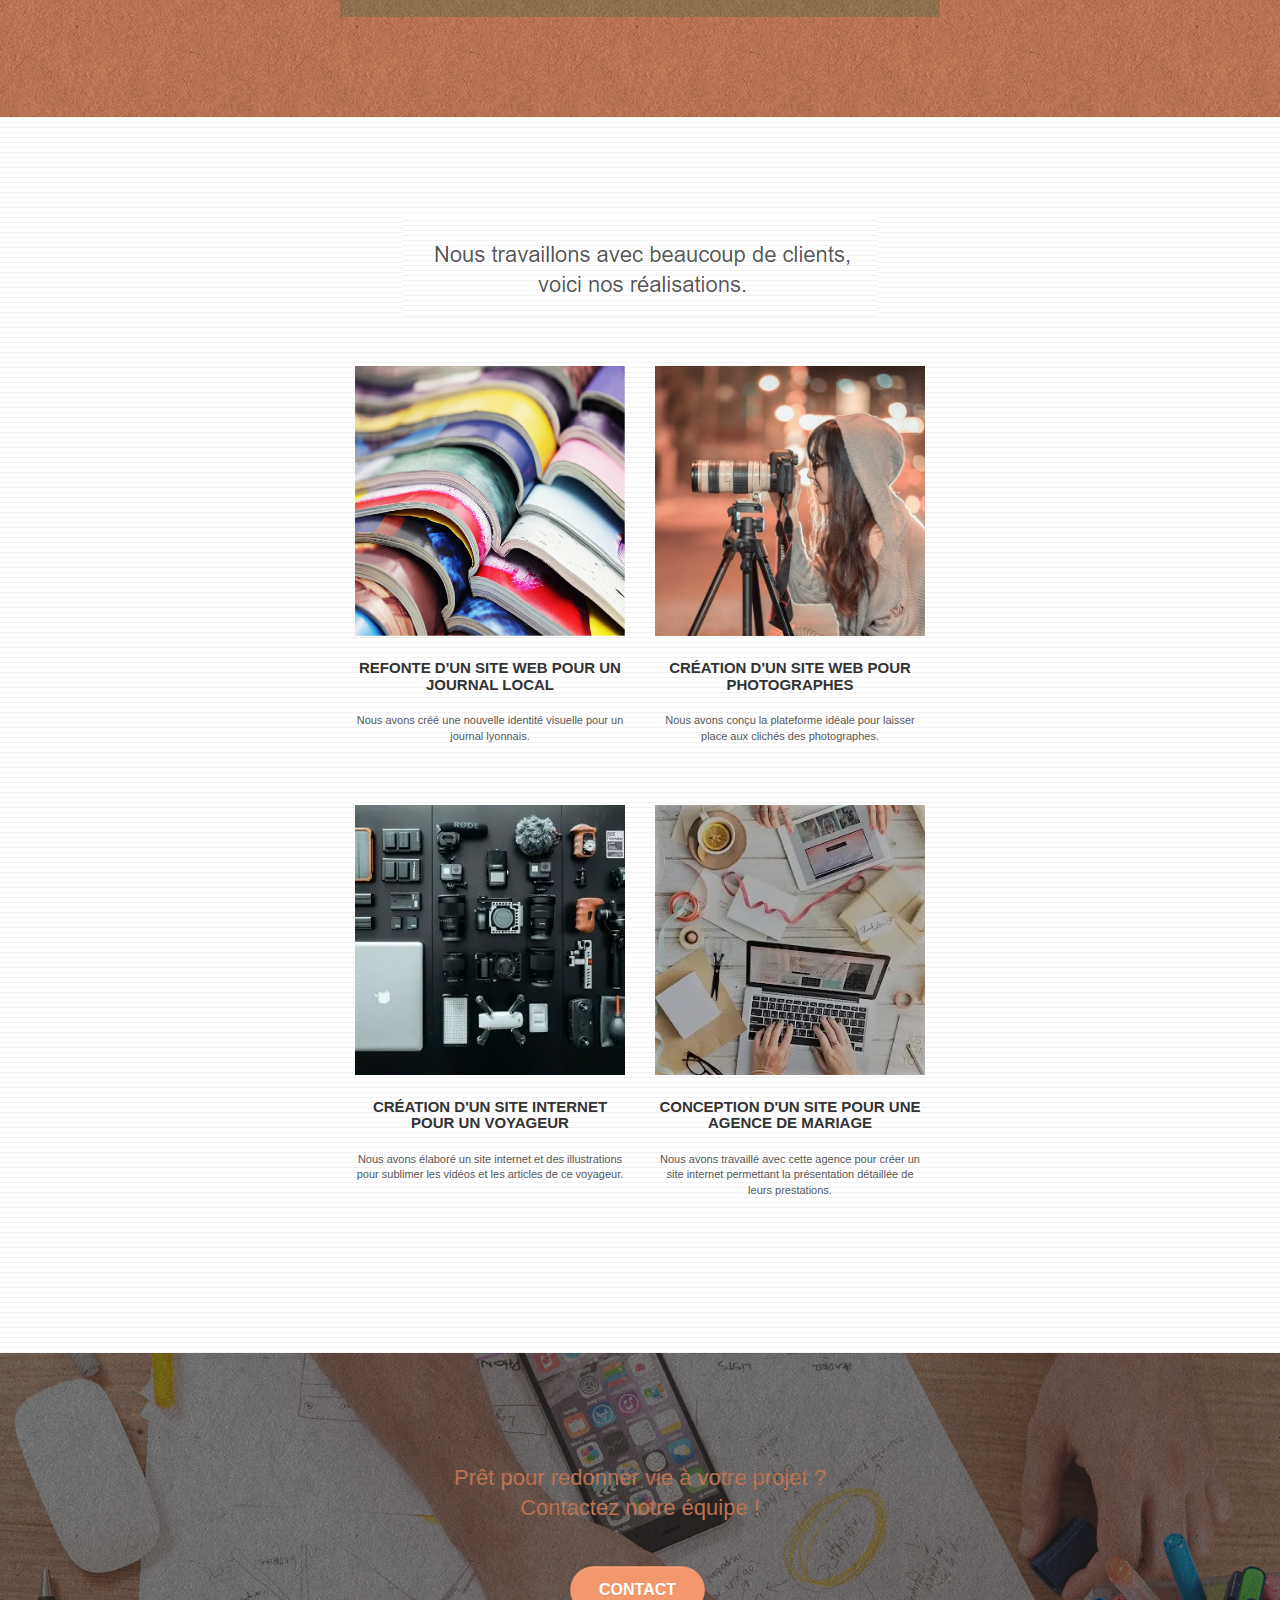
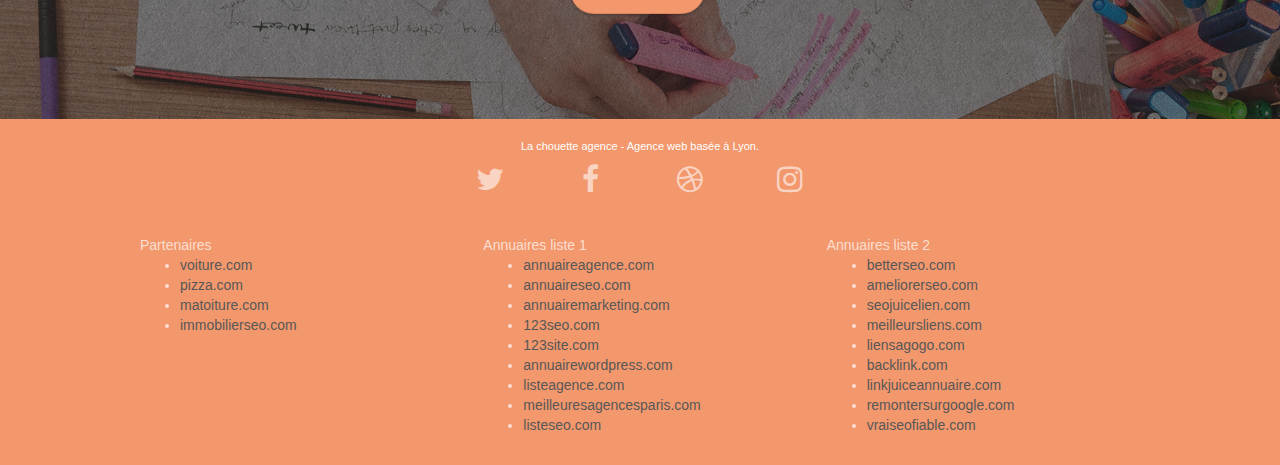
==== commit a0fd2af4: "modification format img bmp to webp reduce png" ====
--- a/index.html
+++ b/index.html
@@ -37,9 +37,9 @@
 
 		<nav class="navbar row">
 			<div class="navbar-header">
-				<div class="keywords" style="color:#cccccc;font-size:1px;">Agence web à paris, stratégie web, web design, illustrations, design de site web, site web, web, internet, site internet, site</div>
+<!--Mauvaise pratique-->				<div class="keywords" style="color:#cccccc;font-size:1px;">Agence web à paris, stratégie web, web design, illustrations, design de site web, site web, web, internet, site internet, site</div>
 				<a class="navbar-brand" href="index.html"><img src="img/la-chouette-agence.png" alt="paris web design logo agence web meilleure agence" height="40" /></a>
-				<div class="keywords" style="color:#cccccc;font-size:1px;">Agence web à paris, stratégie web, web design, illustrations, design de site web, site web, web, internet, site internet, site</div>
+<!--Mauvaise pratique-->				<div class="keywords" style="color:#cccccc;font-size:1px;">Agence web à paris, stratégie web, web design, illustrations, design de site web, site web, web, internet, site internet, site</div>
 				<button id="nav-toggle" type="button" class="ui-navbar-toggle navbar-toggle" data-toggle="collapse" data-target=".navbar-1">
 					<span class="sr-only">Toggle navigation</span><span class="icon-bar"></span><span class="icon-bar"></span><span class="icon-bar"></span>
 				</button>
@@ -52,7 +52,7 @@
 					<li>
 					</li>
 					<li>
-						<a href="page2.html">page2 &gt;</a>
+						<a href="page2.html">page2 &gt;</a><!--######intitulé lien-->
 					</li>
 				</ul>
 			</div>
@@ -66,7 +66,7 @@
 	<div class="container bloc-lg">
 		<div class="row tight-width-whitespace">
 			<div class="col-sm-12">
-				<img src="img/logo.png" class="center-block image-resize-mode" width="100" alt="La chouette agence, agence web paris, création logo paris" />
+				<img src="img/logo.png" class="center-block image-resize-mode" width="100" alt="La chouette agence, agence web paris, création logo paris" /><!--######localisation-->
 				<h1 class="text-center hero-bloc-text tc-white ">
 					La chouette agence.
 				</h1>
@@ -179,7 +179,7 @@
 		</div>
 		<div class="row tight-width-whitespace portfolio-row">
 			<div class="col-sm-6">
-				<a href="#" data-lightbox="img/3.bmp" data-gallery-id="gallery-1" data-caption="Création d'un site internet pour un voyageur" data-frame="snapshot-lb"><img src="img/3.bmp" class="img-responsive portfolio-thumb" alt="paris web design logo agence web meilleure agence, Création d'un site web pour voyageur"/></a>
+				<a href="#" data-lightbox="img/3.webp" data-gallery-id="gallery-1" data-caption="Création d'un site internet pour un voyageur" data-frame="snapshot-lb"><img src="img/3.webp" class="img-responsive portfolio-thumb" alt="paris web design logo agence web meilleure agence, Création d'un site web pour voyageur"/></a>
 				<h3 class="mg-md text-center">
 					Création d'un site internet pour un voyageur
 				</h3>
@@ -188,7 +188,7 @@
 				</p>
 			</div>
 			<div class="col-sm-6">
-				<a href="#" data-lightbox="img/4.bmp" data-gallery-id="gallery-1" data-caption="Conception d'un site pour une agence de mariage" data-frame="snapshot-lb"><img src="img/4.bmp" class="img-responsive portfolio-thumb" alt="paris web design logo agence web meilleure agence, Création d'un site web pour agence de mariage" /></a>
+				<a href="#" data-lightbox="img/4.webp" data-gallery-id="gallery-1" data-caption="Conception d'un site pour une agence de mariage" data-frame="snapshot-lb"><img src="img/4.webp" class="img-responsive portfolio-thumb" alt="paris web design logo agence web meilleure agence, Création d'un site web pour agence de mariage" /></a>
 				<h3 class="mg-md text-center">
 					Conception d'un site pour une agence de mariage
 				</h3>
@@ -245,7 +245,7 @@
 							<a class="social" href="index.html"><span class="fa fa-instagram icon-md"></span></a>
 						</div>
 					</div>
-					<div class="keywords" style="color:#F3976C;">Agence web à paris, stratégie web, web design, illustrations, design de site web, site web, web, internet, site internet, site</div>
+<!--???? -->	<div class="keywords" style="color:#F3976C;">Agence web à paris, stratégie web, web design, illustrations, design de site web, site web, web, internet, site internet, site</div>
 				</div>
 				<div class="row">
 					<div class="col-sm-4">
--- a/style.css
+++ b/style.css
@@ -822,7 +822,7 @@
 }
 
 .bg-presentation {
-    background-image: url("img/image-de-presentation.bmp");
+    background-image: url("img/image-de-presentation.webp"); /*####### reduire la taille*/
 }
 
 @media (max-width: 1024px) {
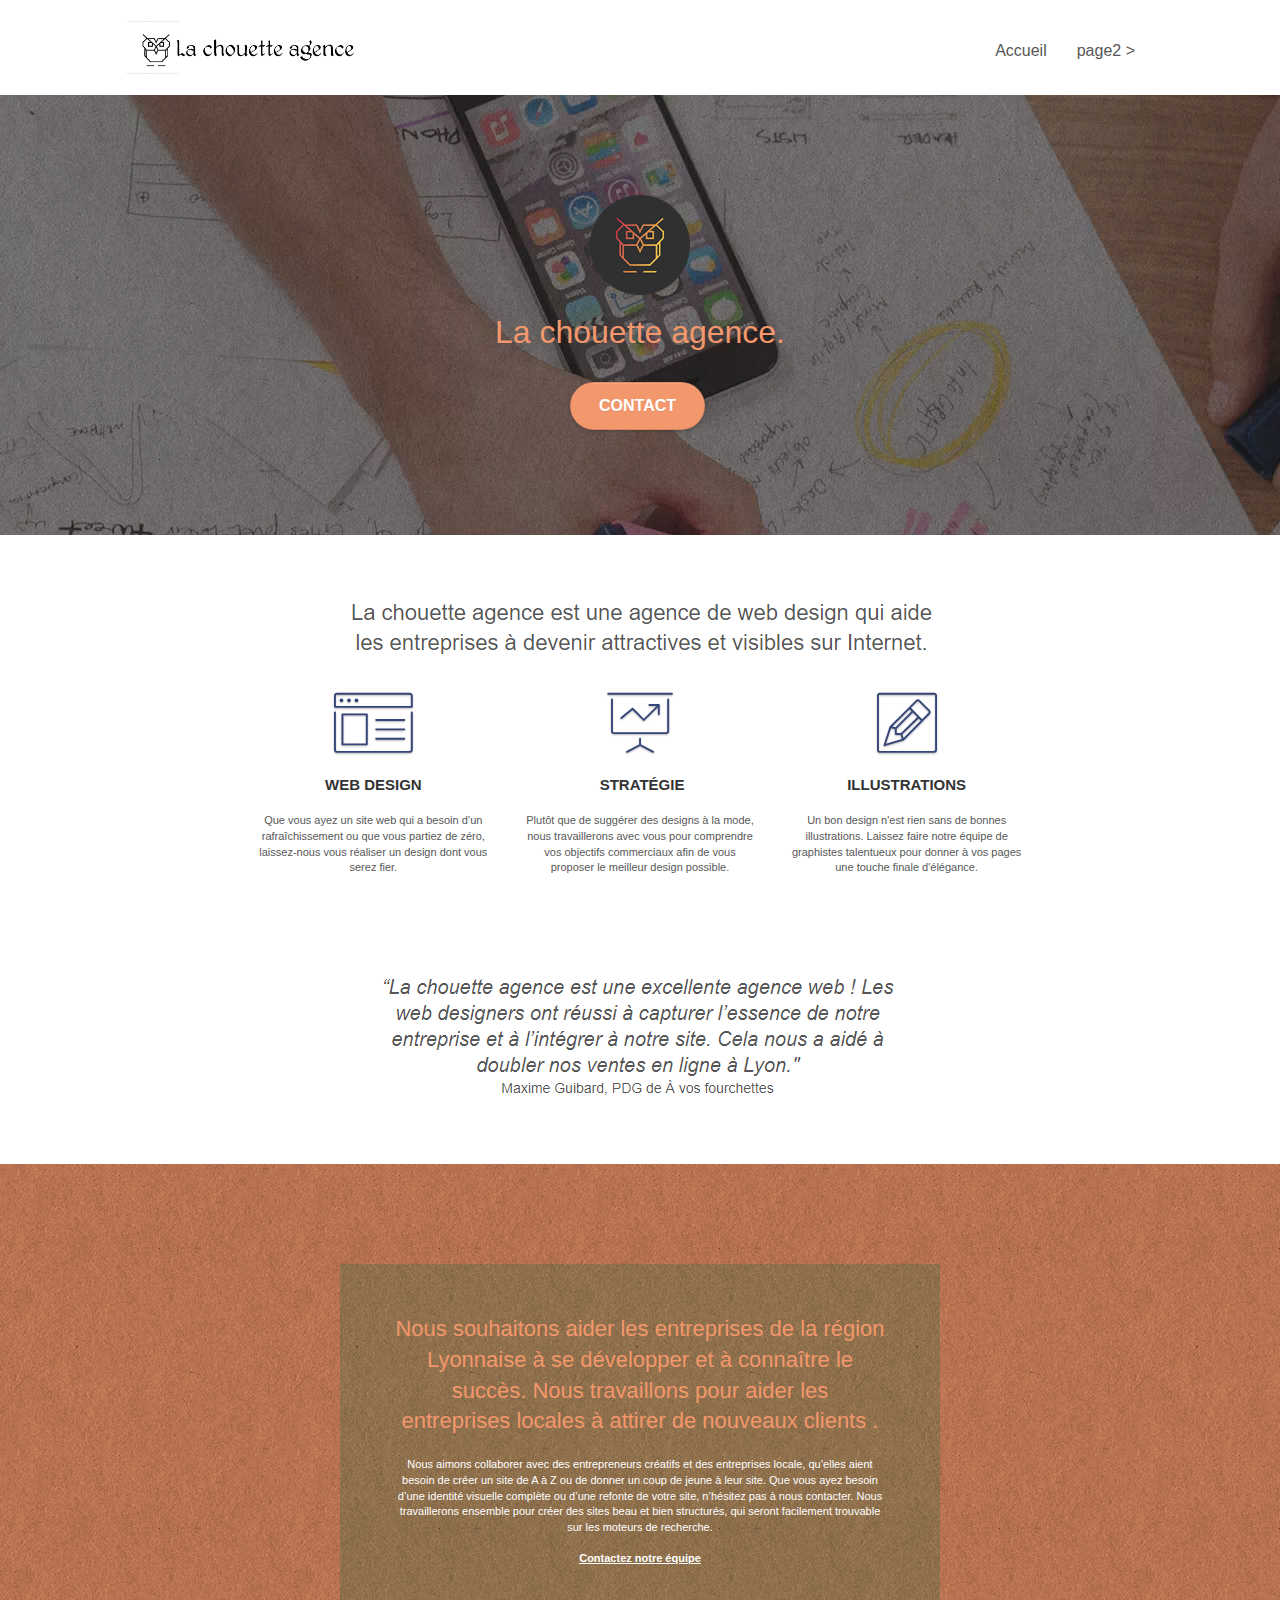
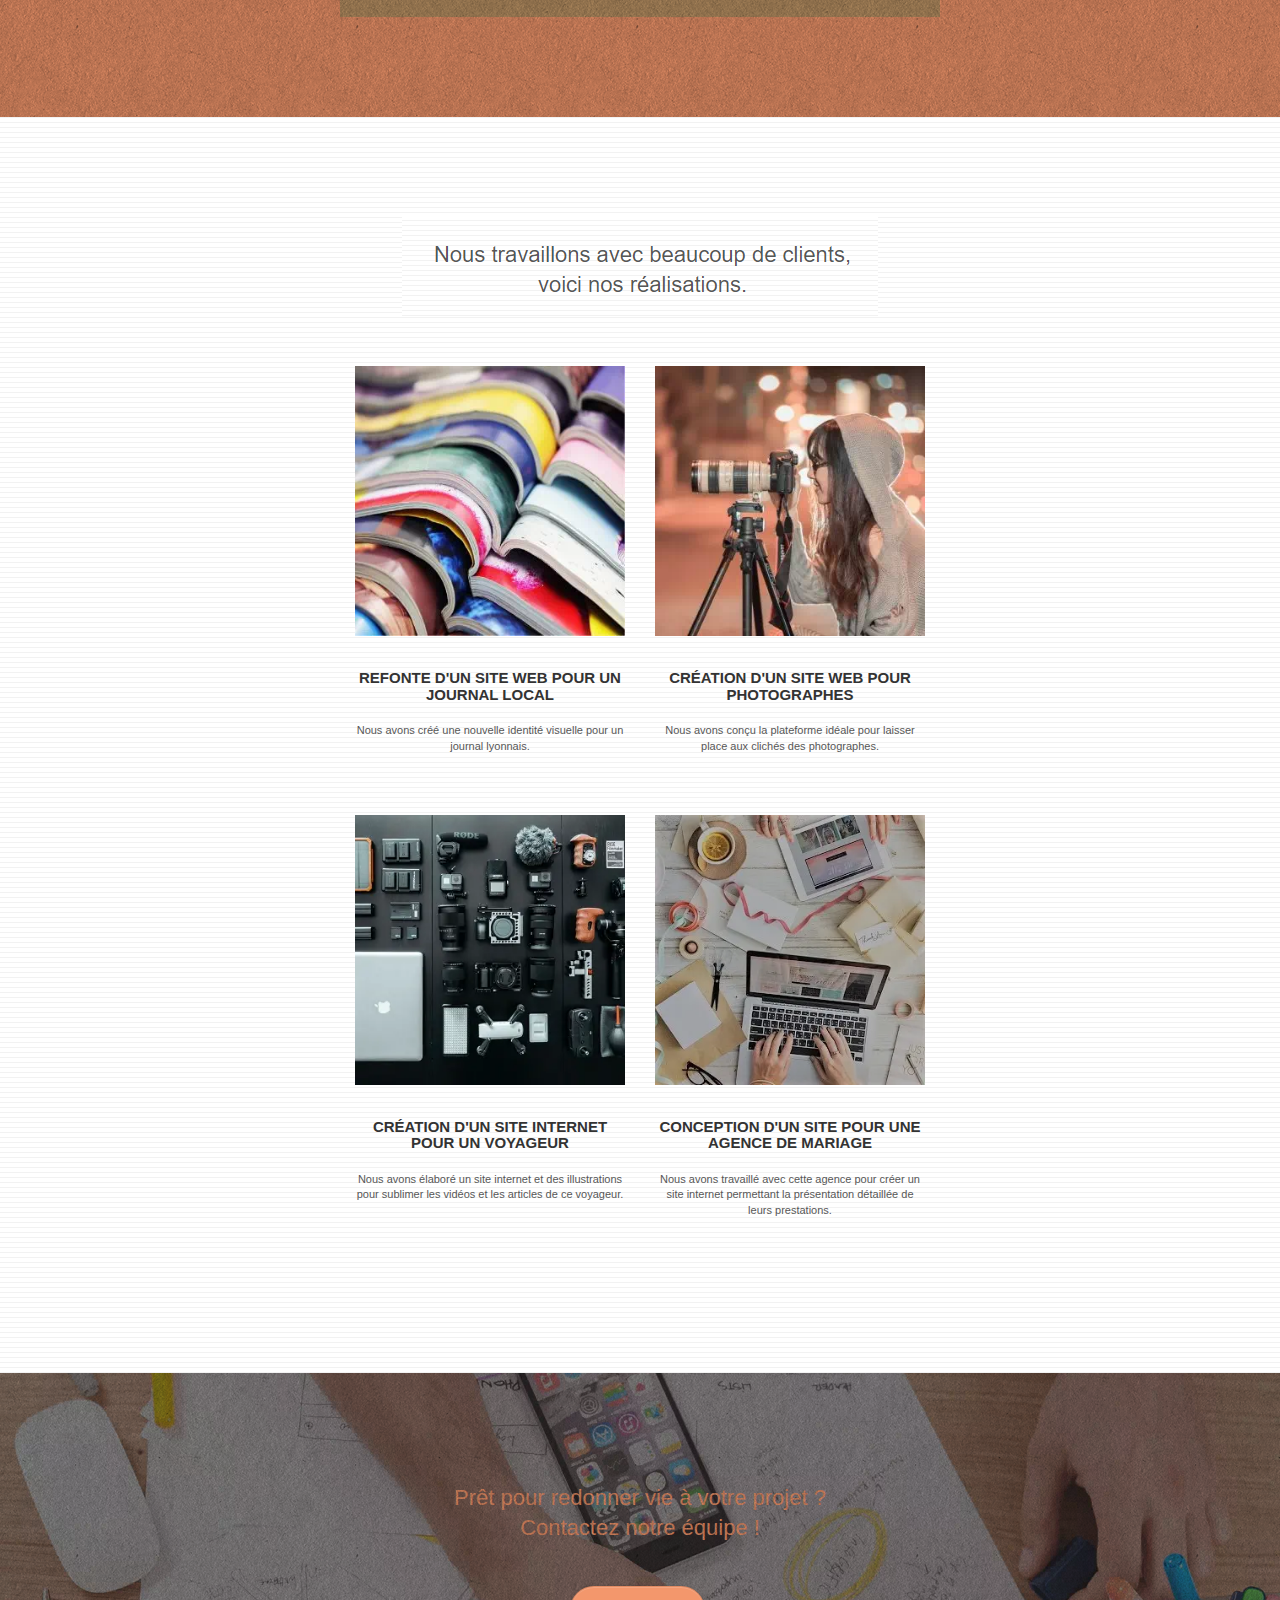
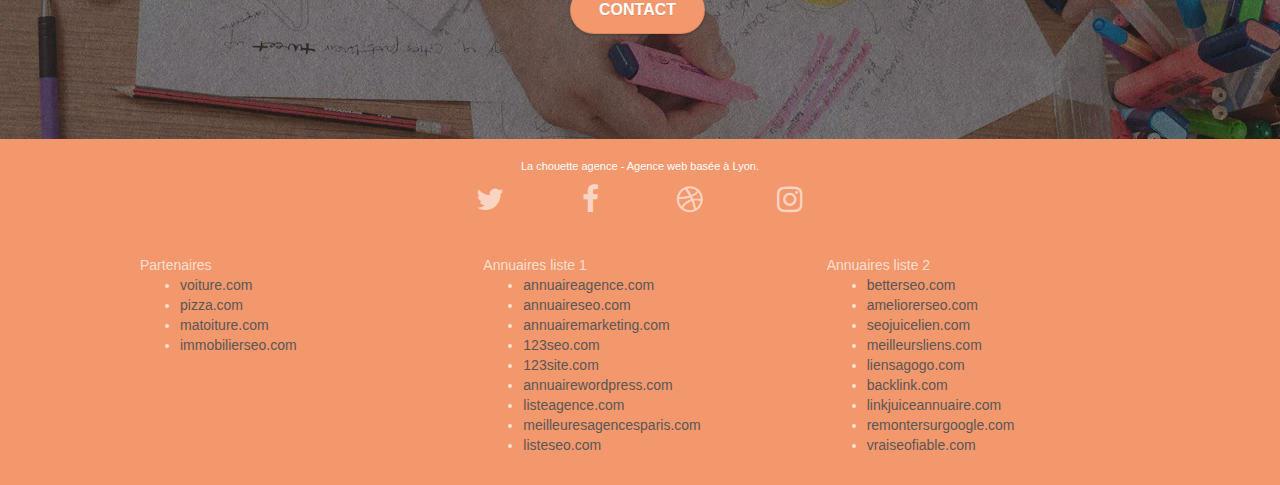
==== commit 5125c68a: "conversion jpg vres webp" ====
--- a/index.html
+++ b/index.html
@@ -159,7 +159,7 @@
 		</div>
 		<div class="row tight-width-whitespace portfolio-row">
 			<div class="col-sm-6">
-				<a href="#" data-lightbox="img/1.jpg" data-gallery-id="gallery-1" data-caption="Refonte d'un site web pour un journal local" data-frame="snapshot-lb"><img src="img/1.jpg" alt="paris web design logo agence web meilleure agence et refonte site web journal" class="img-responsive portfolio-thumb" /></a>
+				<a href="#" data-lightbox="img/1.webp" data-gallery-id="gallery-1" data-caption="Refonte d'un site web pour un journal local" data-frame="snapshot-lb"><img src="img/1.webp" alt="paris web design logo agence web meilleure agence et refonte site web journal" class="img-responsive portfolio-thumb" /></a>
 				<h3 class="mg-md text-center">
 					Refonte d'un site web pour un journal local
 				</h3>
@@ -168,7 +168,7 @@
 				</p>
 			</div>
 			<div class="col-sm-6">
-				<a href="#" data-lightbox="img/2.jpg" data-gallery-id="gallery-1" data-caption="Création d'un site web pour photographes" data-frame="snapshot-lb"><img src="img/2.jpg" class="img-responsive portfolio-thumb" alt="paris web design logo agence web meilleure agence, Création d'un site web pour photographes" /></a>
+				<a href="#" data-lightbox="img/2.webp" data-gallery-id="gallery-1" data-caption="Création d'un site web pour photographes" data-frame="snapshot-lb"><img src="img/2.webp" class="img-responsive portfolio-thumb" alt="paris web design logo agence web meilleure agence, Création d'un site web pour photographes" /></a>
 				<h3 class="mg-md text-center">
 					Création d'un site web pour photographes
 				</h3>
--- a/style.css
+++ b/style.css
@@ -818,7 +818,7 @@
 }
 
 .bg-banniere {
-    background-image: url("img/la-chouette-agence-banniere.jpg");
+    background-image: url("img/la-chouette-agence-banniere.webp");
 }
 
 .bg-presentation {
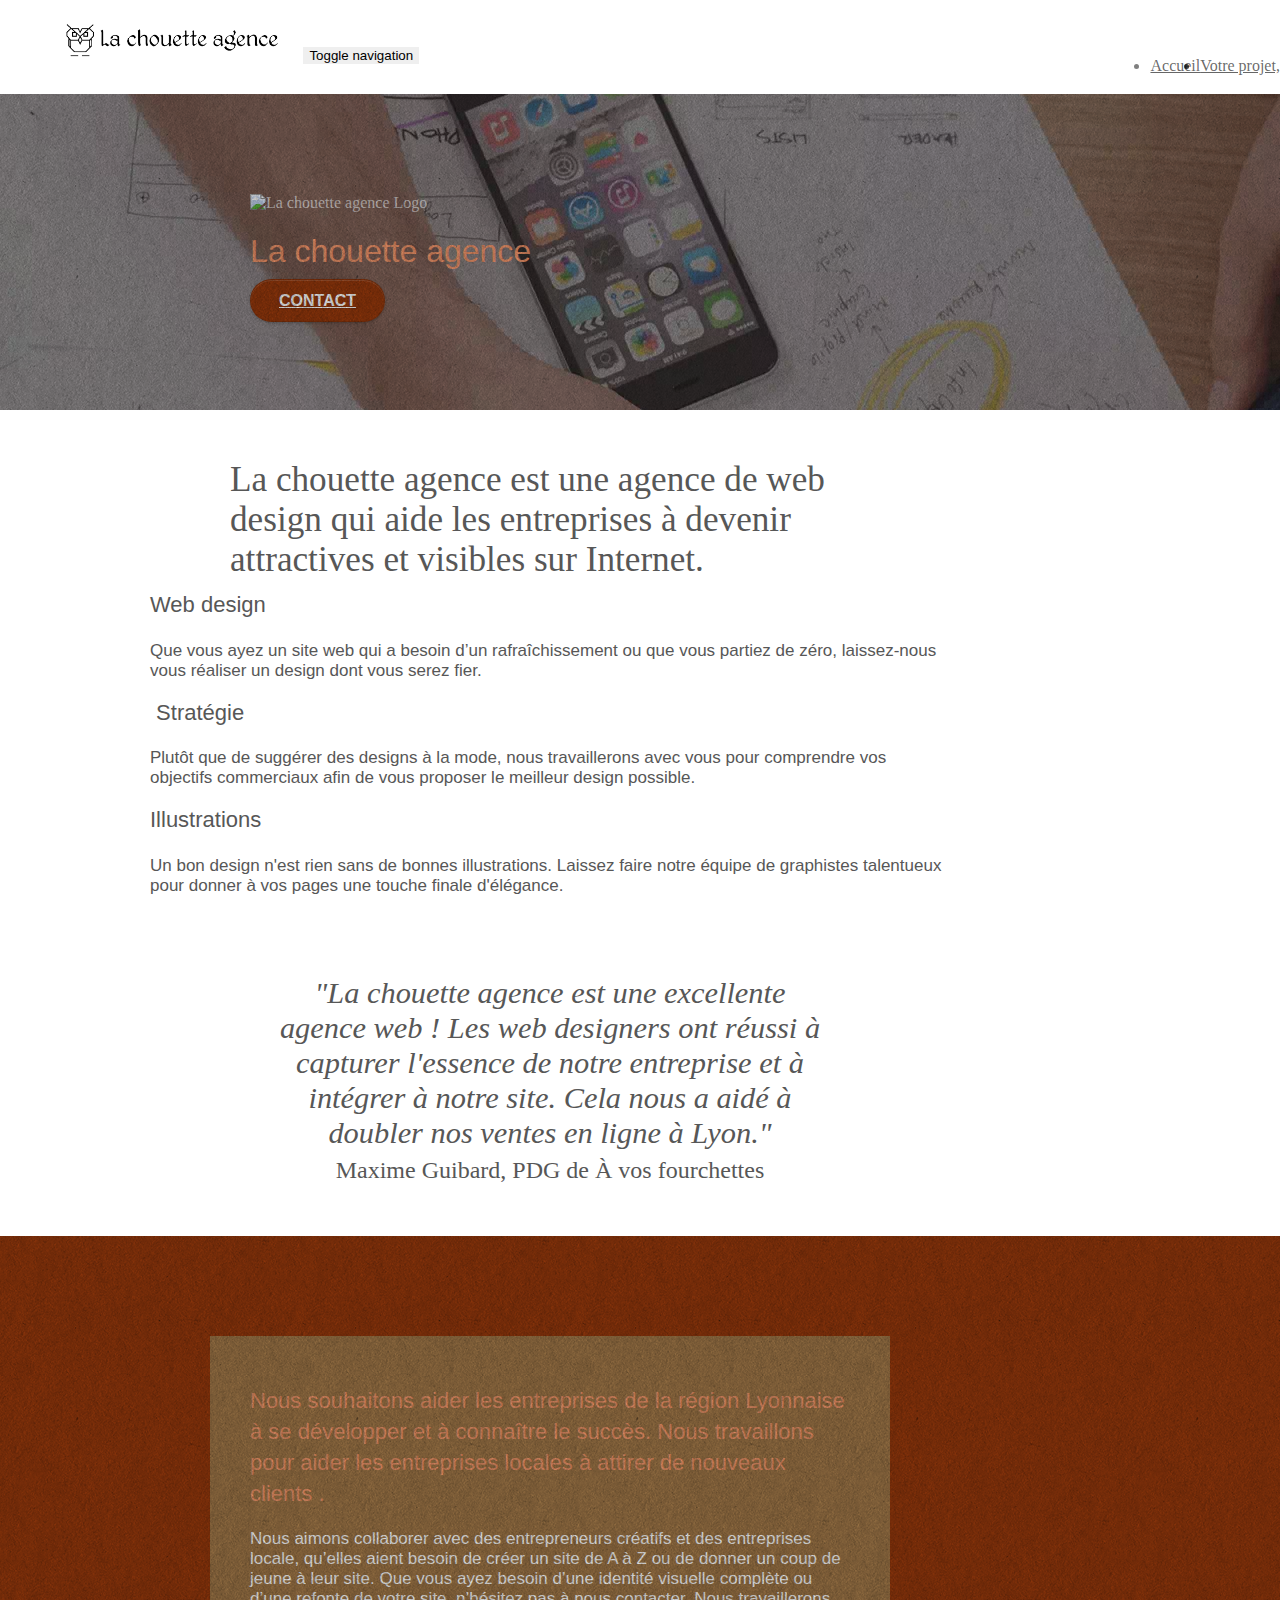
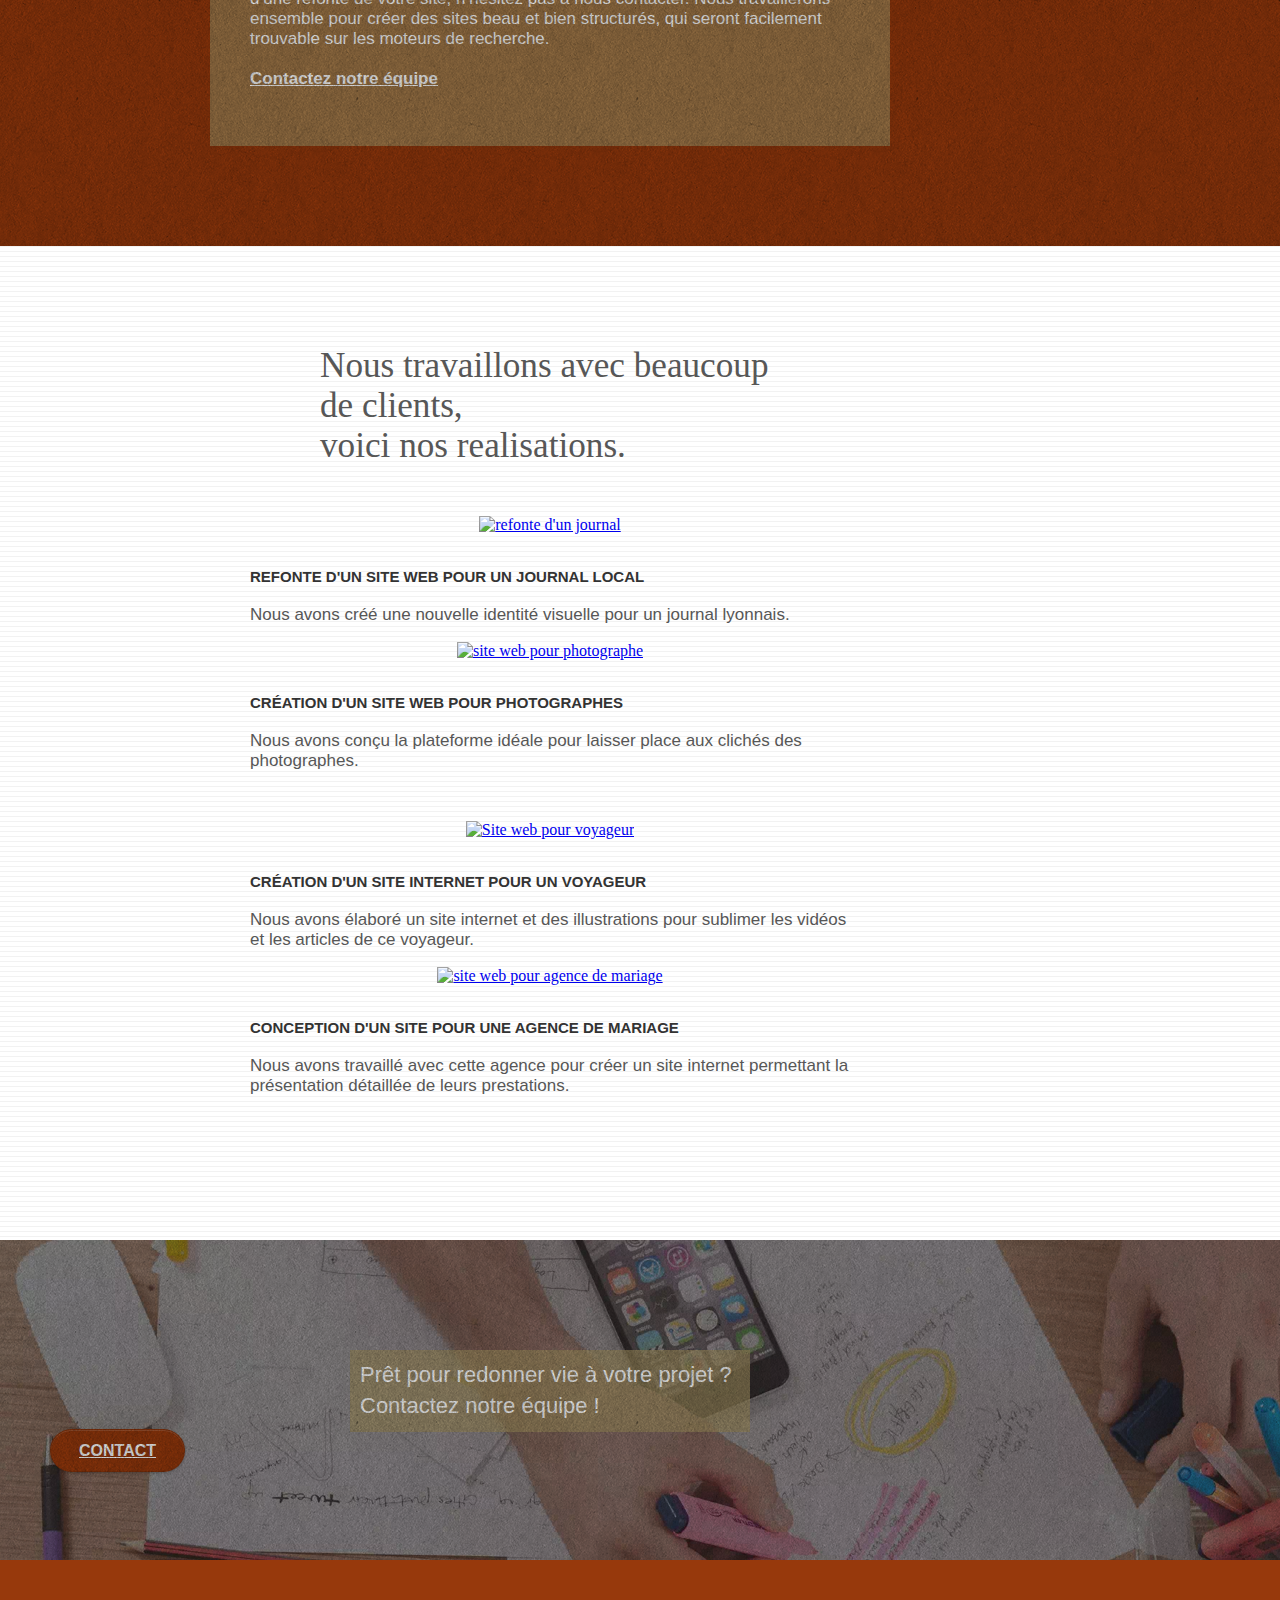
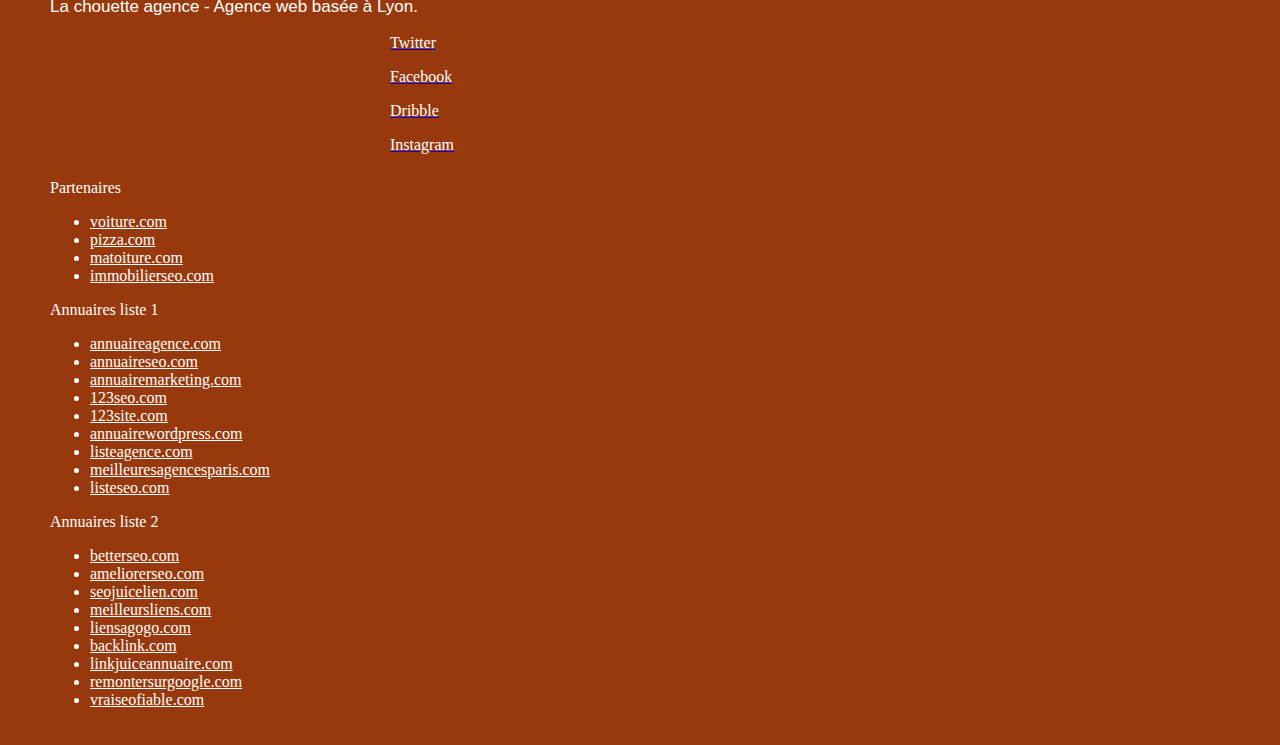
==== commit 14a55e3e: "modification h font color p" ====
--- a/index.html
+++ b/index.html
@@ -1,25 +1,25 @@
 <!doctype html>
-<html lang="Default">
+<html lang="fr">
 <head>
     <meta charset="utf-8">
-    <meta name="keywords" content="seo, google, site web, site internet, agence design paris, agence design, agence design,agence design,agence design,agence design,agence design,agence design,agence design,agence design">
-    <meta name="description" content="">
+    <!-- retrait de la balis meta keywords : obsolete et non prise en compte par les moteurs de recherches-->
+    <meta name="description" content="Entreprise de Webdesign basé à Lyon , nous souhaitons aider les entreprises de la région Lyonnaise à se développer et à connaître le succès"> 
     <meta name="viewport" content="width=device-width, initial-scale=1.0, viewport-fit=cover">
     <link rel="shortcut icon" type="image/png" href="favicon.jpg">
     
-	<link rel="stylesheet" type="text/css" href="./css/bootstrap.css">
+	<link rel="stylesheet" type="text/css" href="./css/bootstrap.min.css">
 	<link rel="stylesheet" type="text/css" href="style.css">
-	<link rel="stylesheet" type="text/css" href="./css/font-awesome.css">
-	<link rel="stylesheet" type="text/css" href="./css/et-line.css">
+	<link rel="stylesheet" type="text/css" href="./css/font-awesome.min.css">
+	<link rel="stylesheet" type="text/css" href="./css/et-line.min.css">
 	
     
-	<script src="./js/jquery-2.1.0.js"></script>
-	<script src="./js/bootstrap.js"></script>
-	<script src="./js/blocs.js"></script>
-	<script src="./js/jquery.touchSwipe.js" defer></script>
-	<script src="./js/gmaps.js"></script>
-
-    <title>.</title>
+	<script src="./js/jquery-2.1.0.min.js"></script>
+	<script src="./js/bootstrap.min.js"></script>
+	<script src="./js/blocs.min.js"></script>
+	<script src="./js/jquery.touchSwipe.min.js" defer></script>
+	<script src="./js/gmaps.min.js"></script>
+
+    <title>Entreprise de webdesign à Lyon</title> <!-- renseignement de la balise title-->
 
     
 <!-- Analytics -->
@@ -37,9 +37,9 @@
 
 		<nav class="navbar row">
 			<div class="navbar-header">
-<!--Mauvaise pratique-->				<div class="keywords" style="color:#cccccc;font-size:1px;">Agence web à paris, stratégie web, web design, illustrations, design de site web, site web, web, internet, site internet, site</div>
-				<a class="navbar-brand" href="index.html"><img src="img/la-chouette-agence.png" alt="paris web design logo agence web meilleure agence" height="40" /></a>
-<!--Mauvaise pratique-->				<div class="keywords" style="color:#cccccc;font-size:1px;">Agence web à paris, stratégie web, web design, illustrations, design de site web, site web, web, internet, site internet, site</div>
+<!--Suppression de la balise div class="keywords" Mauvaise pratique-->
+<!--Modification de la balise alt Mal renseigné--><a class="navbar-brand" href="index.html"><img src="img/la-chouette-agence.png" alt="La chouette agence" height="40" /></a>
+<!--Suppression de la balise div class="keywords" Mauvaise pratique-->
 				<button id="nav-toggle" type="button" class="ui-navbar-toggle navbar-toggle" data-toggle="collapse" data-target=".navbar-1">
 					<span class="sr-only">Toggle navigation</span><span class="icon-bar"></span><span class="icon-bar"></span><span class="icon-bar"></span>
 				</button>
@@ -52,7 +52,7 @@
 					<li>
 					</li>
 					<li>
-						<a href="page2.html">page2 &gt;</a><!--######intitulé lien-->
+<!--######intitulé lien--><a href="page2.html">Votre projet,notre contact &gt;</a>
 					</li>
 				</ul>
 			</div>
@@ -66,9 +66,9 @@
 	<div class="container bloc-lg">
 		<div class="row tight-width-whitespace">
 			<div class="col-sm-12">
-				<img src="img/logo.png" class="center-block image-resize-mode" width="100" alt="La chouette agence, agence web paris, création logo paris" /><!--######localisation-->
+<!--Modification de la balise alt Mal renseigné--><img src="img/logo_la-chouette-agence.png" class="center-block image-resize-mode" width="100" alt="La chouette agence Logo" /><!--######localisation-->
 				<h1 class="text-center hero-bloc-text tc-white ">
-					La chouette agence.
+					La chouette agence
 				</h1>
 				<div class="text-center">
 					<a href="page2.html" class="btn btn-lg btn-clean btn-rd cta-hero btn-atomic-tangerine" id="cta-hero">Contact</a>
@@ -82,9 +82,9 @@
 <!-- bloc-2-services -->
 <div class="bloc bgc-white l-bloc" id="bloc-2-services">
 	<div class="container bloc-md">
-		<div class="row">
-			<div class="col-sm-12 text-center">
-				<img alt="agence web, agence web paris, web design paris, stratégie web" src="img/title.png" />
+		<div class="row row-presentation">
+			<div class="col-sm-12 presentation">
+<!-- retrait de l'image contenant du texte , accessibilité-->La chouette agence est une agence de web design qui aide les entreprises à devenir attractives et visibles sur Internet.
 			</div>
 		</div>
 		<div class="row voffset-lg med-width-whitespace">
@@ -92,9 +92,9 @@
 				<div class="text-center">
 					<span class="et-icon-browser sm-shadow icon-dark-slate-blue icons icon-lg"></span>
 				</div>
-				<h3 class="mg-md text-center">
+				<h2 class="mg-md text-center">
 					Web design
-				</h3>
+				</h2>
 				<p class="text-center ">
 					Que vous ayez un site web qui a besoin d&rsquo;un rafraîchissement ou que vous partiez de zéro, laissez-nous vous réaliser un design dont vous serez fier.
 				</p>
@@ -103,9 +103,9 @@
 				<div class="text-center">
 					<span class="et-icon-presentation sm-shadow icon-dark-slate-blue icons icon-lg"></span>
 				</div>
-				<h3 class="mg-md text-center">
+				<h2 class="mg-md text-center">
 					&nbsp;Stratégie
-				</h3>
+				</h2>
 				<p class="text-center ">
 					Plutôt que de suggérer des designs à la mode, nous travaillerons avec vous pour comprendre vos objectifs commerciaux afin de vous proposer le meilleur design possible.<br>
 				</p>
@@ -114,17 +114,18 @@
 				<div class="text-center">
 					<span class="et-icon-edit sm-shadow icon-dark-slate-blue icons icon-lg"></span>
 				</div>
-				<h3 class="mg-md text-center">
+				<h2 class="mg-md text-center">
 					Illustrations
-				</h3>
+				</h2>
 				<p class="text-center ">
 					Un bon design n'est rien sans de bonnes illustrations. Laissez faire notre équipe de graphistes talentueux pour donner à vos pages une touche finale d'élégance.
 				</p>
 			</div>
 		</div>
 		<div class="row voffset-lg voffset">
-			<div class="col-xs-12 col-md-8 col-md-offset-2 text-center">
-				<img alt="agence web, agence web paris, web design paris, stratégie web" src="img/citation.png" />
+			<div class="col-xs-12 col-md-8 col-md-offset-2  temoin">
+<!-- retrait de l'image contenant du texte , accessibilité--><em>"La chouette agence est une excellente agence web ! Les web designers ont réussi à capturer l'essence de notre entreprise et à intégrer à notre site.
+	 Cela nous a aidé à doubler nos ventes en ligne à Lyon."</em><br><span class="client">Maxime Guibard, PDG de À vos fourchettes</span>
 
 			</div>
 		</div>
@@ -153,13 +154,13 @@
 <div class="bloc bgc-white bg-lines-h2-bg bg-repeat l-bloc" id="bloc-4-portfolio">
 	<div class="container bloc-lg">
 		<div class="row">
-			<div class="col-sm-12 text-center">
-				<img alt="agence web, agence web paris, web design paris, stratégie web" src="img/title2.png" />
+			<div class="col-sm-12 text-center portfolio">
+<!-- retrait de l'image contenant du texte , accessibilité-->Nous travaillons avec beaucoup de clients,<br> voici nos realisations.
 			</div>
 		</div>
 		<div class="row tight-width-whitespace portfolio-row">
 			<div class="col-sm-6">
-				<a href="#" data-lightbox="img/1.webp" data-gallery-id="gallery-1" data-caption="Refonte d'un site web pour un journal local" data-frame="snapshot-lb"><img src="img/1.webp" alt="paris web design logo agence web meilleure agence et refonte site web journal" class="img-responsive portfolio-thumb" /></a>
+				<a href="#" data-lightbox="img/site_web_journal_local.webp" data-gallery-id="gallery-1" data-caption="Refonte d'un site web pour un journal local" data-frame="snapshot-lb"><img src="img/site_web_journal_local.webp" alt="refonte d'un journal" class="img-responsive portfolio-thumb" /></a>
 				<h3 class="mg-md text-center">
 					Refonte d'un site web pour un journal local
 				</h3>
@@ -168,7 +169,7 @@
 				</p>
 			</div>
 			<div class="col-sm-6">
-				<a href="#" data-lightbox="img/2.webp" data-gallery-id="gallery-1" data-caption="Création d'un site web pour photographes" data-frame="snapshot-lb"><img src="img/2.webp" class="img-responsive portfolio-thumb" alt="paris web design logo agence web meilleure agence, Création d'un site web pour photographes" /></a>
+				<a href="#" data-lightbox="img/site_web_photographe.webp" data-gallery-id="gallery-1" data-caption="Création d'un site web pour photographes" data-frame="snapshot-lb"><img src="img/site_web_photographe.webp" class="img-responsive portfolio-thumb" alt="site web pour photographe" /></a>
 				<h3 class="mg-md text-center">
 					Création d'un site web pour photographes
 				</h3>
@@ -179,7 +180,7 @@
 		</div>
 		<div class="row tight-width-whitespace portfolio-row">
 			<div class="col-sm-6">
-				<a href="#" data-lightbox="img/3.webp" data-gallery-id="gallery-1" data-caption="Création d'un site internet pour un voyageur" data-frame="snapshot-lb"><img src="img/3.webp" class="img-responsive portfolio-thumb" alt="paris web design logo agence web meilleure agence, Création d'un site web pour voyageur"/></a>
+				<a href="#" data-lightbox="img/site_internet_voyageur.webp" data-gallery-id="gallery-1" data-caption="Création d'un site internet pour un voyageur" data-frame="snapshot-lb"><img src="img/site_internet_voyageur.webp" class="img-responsive portfolio-thumb" alt="Site web pour voyageur"/></a>
 				<h3 class="mg-md text-center">
 					Création d'un site internet pour un voyageur
 				</h3>
@@ -188,7 +189,7 @@
 				</p>
 			</div>
 			<div class="col-sm-6">
-				<a href="#" data-lightbox="img/4.webp" data-gallery-id="gallery-1" data-caption="Conception d'un site pour une agence de mariage" data-frame="snapshot-lb"><img src="img/4.webp" class="img-responsive portfolio-thumb" alt="paris web design logo agence web meilleure agence, Création d'un site web pour agence de mariage" /></a>
+				<a href="#" data-lightbox="img/site_agence_mariage.webp" data-gallery-id="gallery-1" data-caption="Conception d'un site pour une agence de mariage" data-frame="snapshot-lb"><img src="img/site_agence_mariage.webp" class="img-responsive portfolio-thumb" alt="site web pour agence de mariage" /></a>
 				<h3 class="mg-md text-center">
 					Conception d'un site pour une agence de mariage
 				</h3>
@@ -205,7 +206,7 @@
 <div class="bloc bgc-dark-slate-blue bg-banniere d-bloc bloc-bg-texture texture-paper" id="bloc-5-cta">
 	<div class="container bloc-lg">
 		<div class="row">
-			<h2 class="mg-md text-center tc-white">
+<!--modifié-->			<h2 class="mg-md text-center ltc-white black-background-small">
 				Prêt pour redonner vie à votre projet ?<br>Contactez notre équipe !
 			</h2>
 			<div class="col-sm-12 text-center">
@@ -227,27 +228,27 @@
 				<div class="row row-no-gutters social">
 					<div class="col-sm-3">
 						<div class="text-center">
-							<a class="social" href="index.html"><span class="fa fa-twitter icon-md"></span></a>
+							<a class="social" href="#"><figure><span class="fa fa-twitter icon-md"></span><figcaption>Twitter</figcaption></figure></span></a>
 						</div>
 					</div>
 					<div class="col-sm-3">
 						<div class="text-center">
-							<a class="social" href="index.html"><span class="fa fa-facebook icon-md"></span></a>
+							<a class="social" href="#"><figure><span class="fa fa-facebook icon-md"></span><figcaption>Facebook</figcaption></figure></a>
 						</div>
 					</div>
 					<div class="col-sm-3">
 						<div class="text-center">
-							<a class="social" href="index.html"><span class="fa fa-dribbble icon-md"></span></a>
+							<a class="social" href="#"><figure><span class="fa fa-dribbble icon-md"></span><figcaption>Dribble</figcaption></figure></a>
 						</div>
 					</div>
 					<div class="col-sm-3">
 						<div class="text-center">
-							<a class="social" href="index.html"><span class="fa fa-instagram icon-md"></span></a>
+							<a class="social" href="#"><figure><span class="fa fa-instagram icon-md"></span><figcaption>Instagram</figcaption></figure></span></a>
 						</div>
 					</div>
-<!--???? -->	<div class="keywords" style="color:#F3976C;">Agence web à paris, stratégie web, web design, illustrations, design de site web, site web, web, internet, site internet, site</div>
-				</div>
-				<div class="row">
+<!--Suppression de la balise div class="keywords" Mauvaise pratique-->
+				</div>
+				<div class="row footer">
 					<div class="col-sm-4">
 						Partenaires
 							<ul>
@@ -297,4 +298,4 @@
     
 
 </body>
-</html>
+</html>--- a/style.css
+++ b/style.css
@@ -647,12 +647,12 @@
 h6,
 p,
 label,
-.btn,
-a {
+.btn{
     font-family: "helvetica";
     font-weight: 400;
     color: #575757!important;
 }
+
 
 .container {
     max-width: 1000px;
@@ -677,7 +677,7 @@
 }
 
 p {
-    font-size: 11px;
+    font-size: 17px;
 }
 
 .tight-width-whitespace {
@@ -703,6 +703,9 @@
     max-width: 400px;
     margin: auto auto auto auto;
 }
+.social figcaption{
+    color:white;
+}
 
 h2 {
     font-size: 22px;
@@ -756,6 +759,16 @@
     background-color: rgba(165, 147, 99, 0.7);
     padding: 40px 40px 40px 40px;
 }
+.black-background-small{
+    background-color: rgba(165, 147, 99, 0.7);
+    margin:10px 30%;
+    padding:10px;
+}
+.black-background-medium{
+    background-color: rgba(165, 147, 99, 0.7);
+    margin:10px auto;
+    padding:20px;
+}
 
 .bold-link {
     font-weight: 900;
@@ -771,7 +784,7 @@
 }
 
 .bgc-atomic-tangerine {
-    background-color: #F3976C;
+    background-color: rgb(151, 57, 12);/*##########*/
 }
 
 .tc-white {
@@ -779,7 +792,7 @@
 }
 
 .btn-atomic-tangerine {
-    background: #F3976C;
+    background:rgb(151, 57, 12);/*##########*/
     color: #FFFFFF!important;
 }
 
@@ -823,6 +836,55 @@
 
 .bg-presentation {
     background-image: url("img/image-de-presentation.webp"); /*####### reduire la taille*/
+}
+.row-presentation{
+    display:flex;
+    justify-content: center;
+}
+.presentation{
+    font-size:2.2rem;
+    color:#575757;
+    max-width:640px;
+    margin:0 20px;
+}
+.voffset{
+ display:flex;
+ justify-content: center;
+}
+.temoin{
+    font-size:1.9rem;
+    font-weight: 500;
+    text-align: center;
+    color: #575757;
+    max-width:550px;
+    margin:0 20px;
+}
+
+.client{
+
+    font-size:1.5rem;
+    font-weight: 400;
+    color: #575757;
+    max-width:500px;
+    
+}
+.portfolio{
+    font-size:2.2rem;
+    font-weight: 400;
+    color: #575757;
+    max-width:500px;
+    margin:0 27%;
+}
+.footer{
+    margin-top:25px;
+    color:white;
+}
+li a{
+    color:white;
+}
+.contact{
+    display:flex;
+    flex-direction: column;
 }
 
 @media (max-width: 1024px) {
@@ -846,6 +908,7 @@
     .nav-center.navbar .nav {
         max-width: 100%
     }
+    
 }
 
 @media only screen and (min-device-width: 768px) and (max-device-width: 1024px) and (orientation: landscape) {
